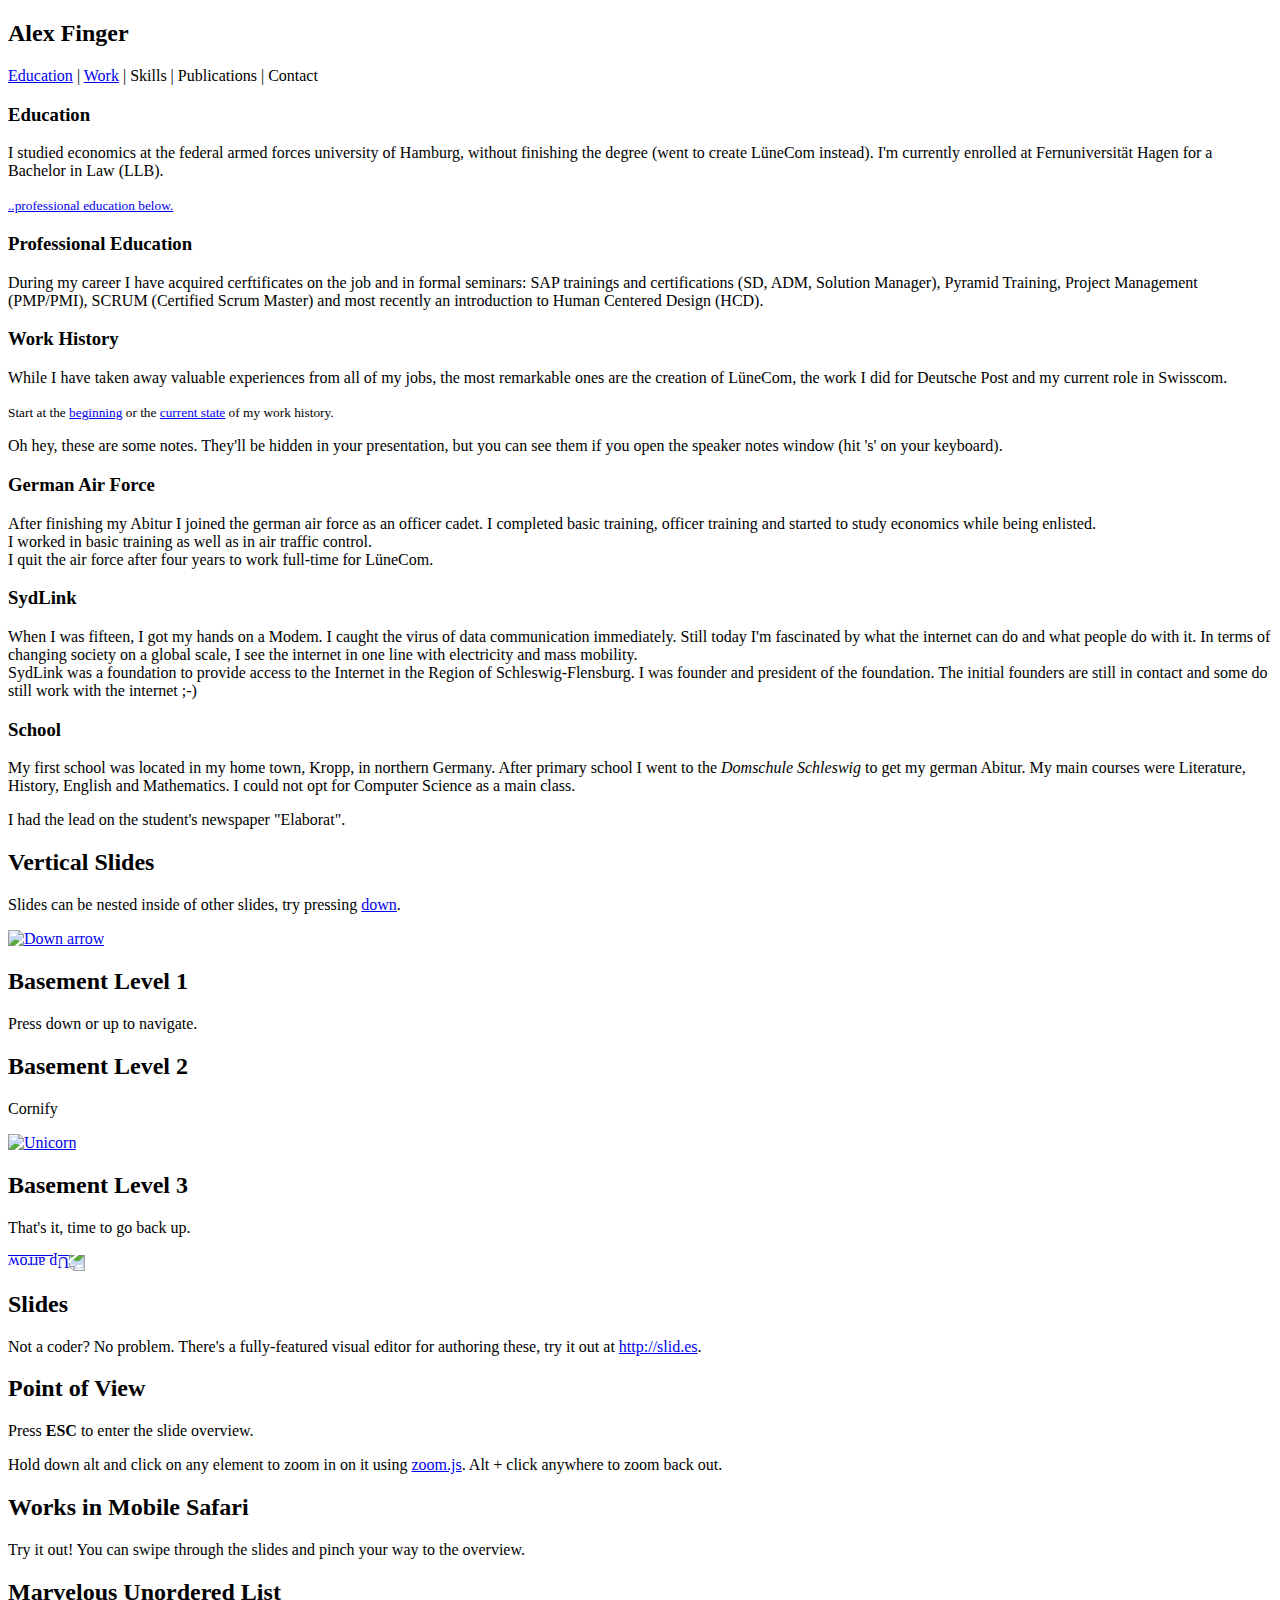
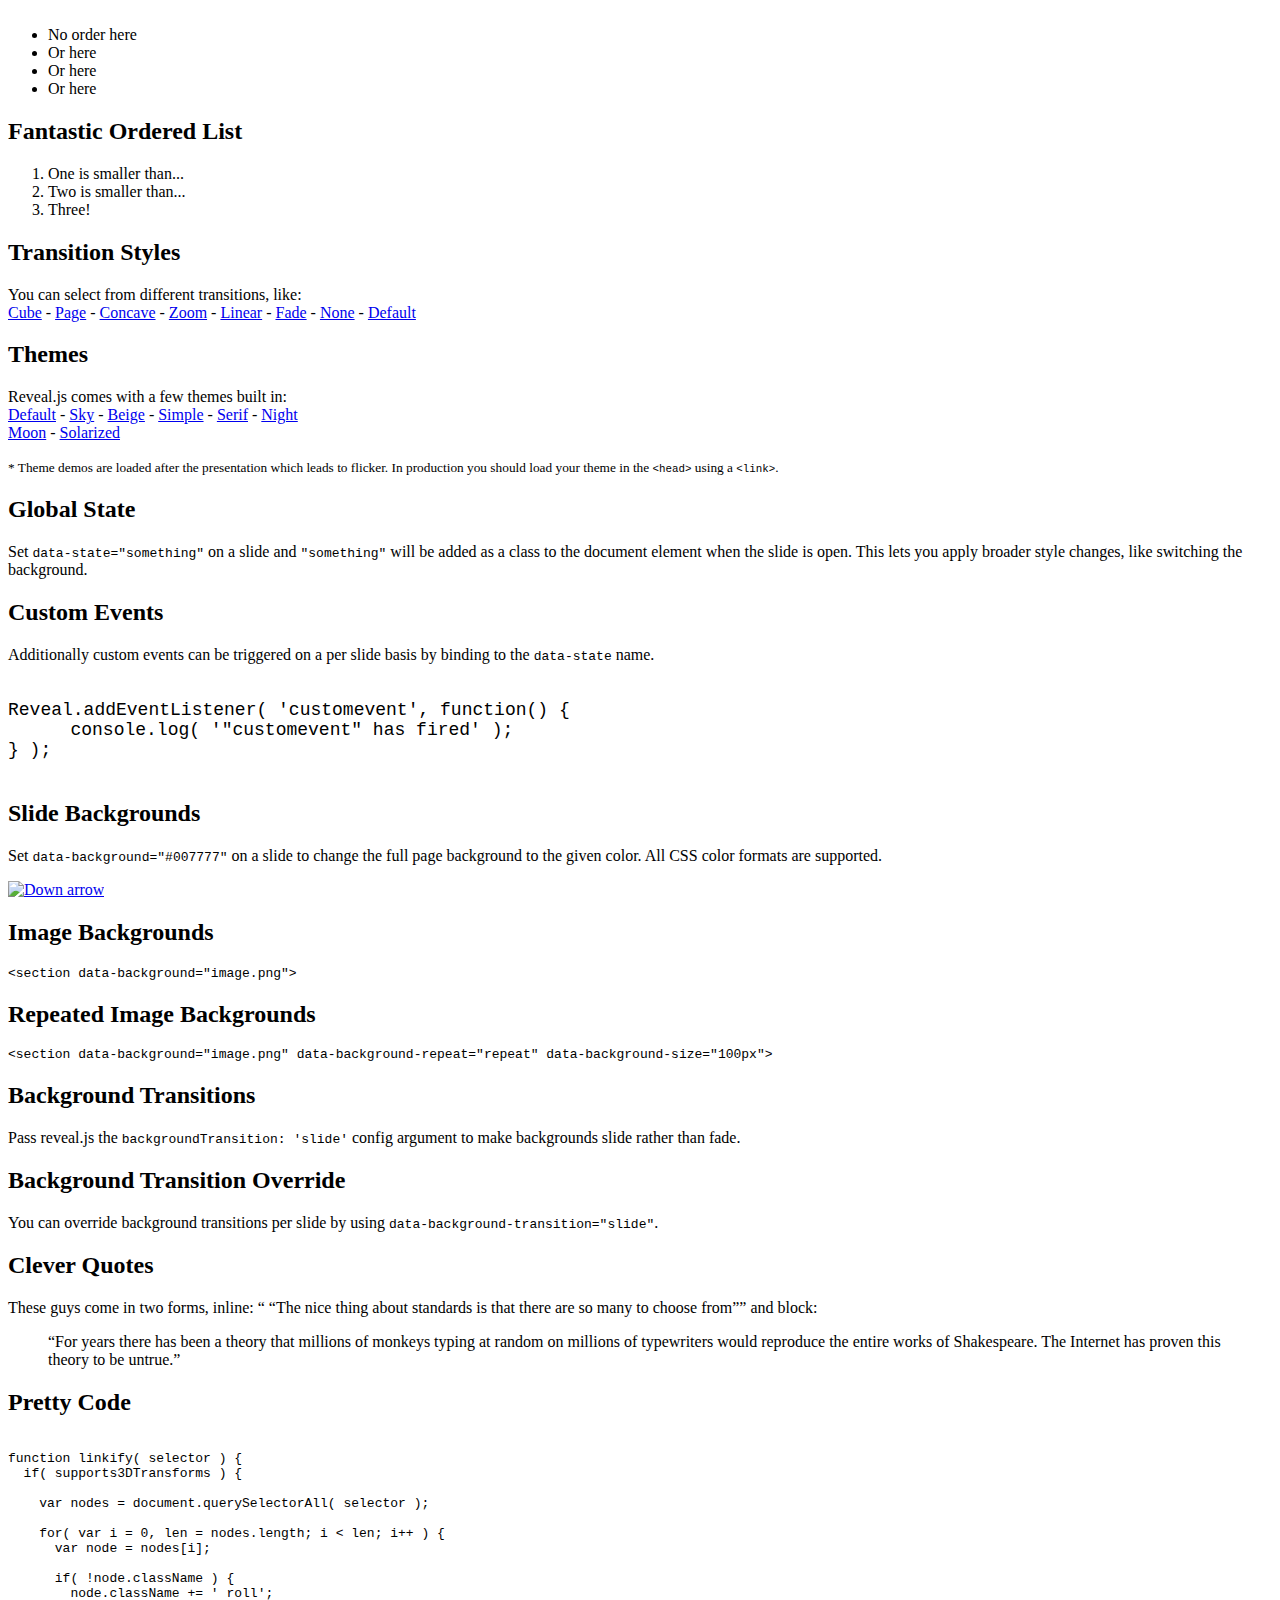
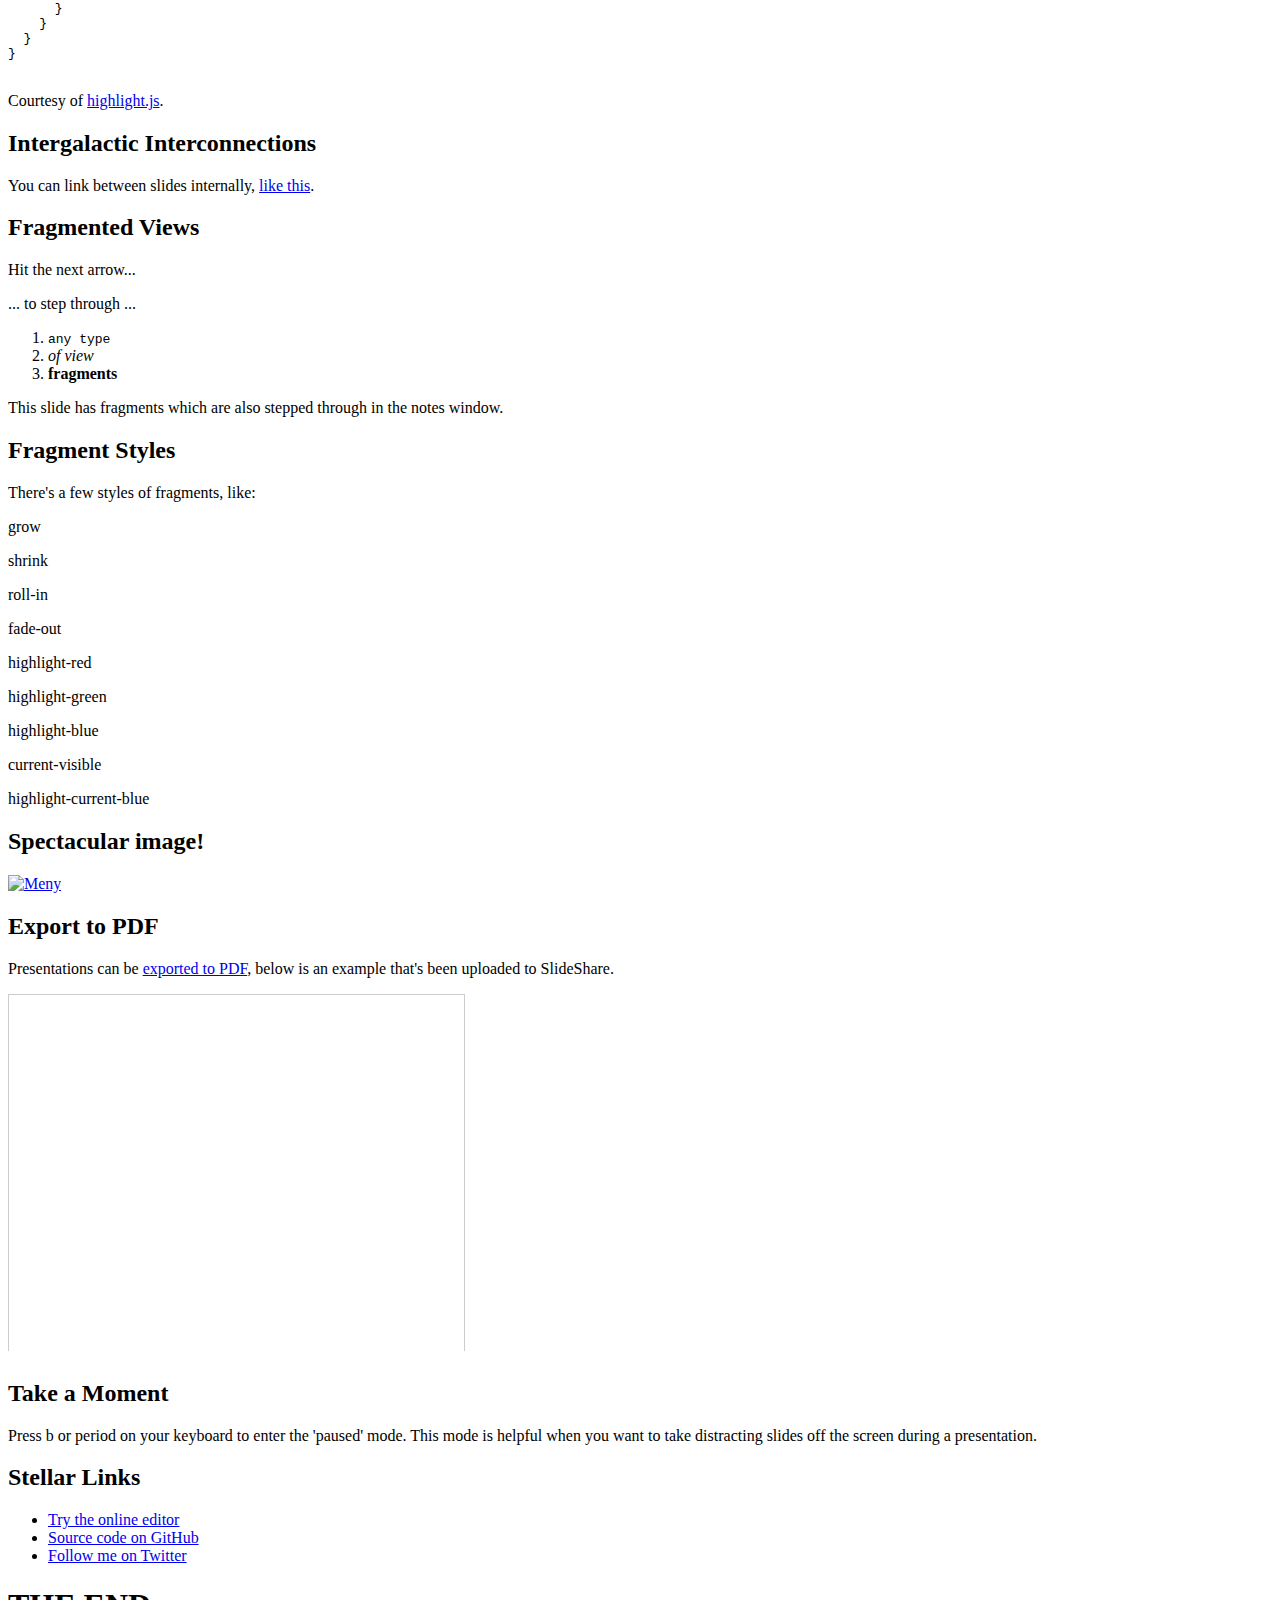
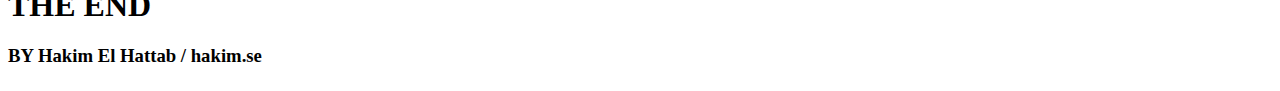
==== index.html @ d04d35ec "anpassungen" ====
<!doctype html>
<html lang="en">

	<head>
		<meta charset="utf-8">

		<title>Alexander Finger - Innovation, Information Technology, Network Management, better presentations</title>

		<meta name="description" content="Alex Finger is a trilingual (English, French, German) executive with a track record in establishing innovative internet services, product management and it operations.">
		<meta name="author" content="Alexander Finger">

		<meta name="apple-mobile-web-app-capable" content="yes" />
		<meta name="apple-mobile-web-app-status-bar-style" content="black-translucent" />

		<meta name="viewport" content="width=device-width, initial-scale=1.0, maximum-scale=1.0, user-scalable=no">

		<link rel="stylesheet" href="css/reveal.min.css">
		<link rel="stylesheet" href="css/theme/default.css" id="theme">

		<!-- For syntax highlighting -->
		<link rel="stylesheet" href="lib/css/zenburn.css">

		<!-- If the query includes 'print-pdf', include the PDF print sheet -->
		<script>
			if( window.location.search.match( /print-pdf/gi ) ) {
				var link = document.createElement( 'link' );
				link.rel = 'stylesheet';
				link.type = 'text/css';
				link.href = 'css/print/pdf.css';
				document.getElementsByTagName( 'head' )[0].appendChild( link );
			}
		</script>

		<!--[if lt IE 9]>
		<script src="lib/js/html5shiv.js"></script>
		<![endif]-->
	</head>

	<body>

		<div class="reveal">

			<!-- Any section element inside of this container is displayed as a slide -->
			<div class="slides">
				<section>
					<h2>Alex Finger</h2>
					<p>
					<a href="/#/1">Education</a> | <a href="/#/2">Work</a> | Skills | Publications | Contact
					</p>
				</section>
				<section>
				<section>
				<h3>Education</h3>
				<p>I studied economics at the federal armed forces university of Hamburg, without finishing the degree (went to create L&uuml;neCom instead). I'm currently enrolled at Fernuniversit&auml;t Hagen for a Bachelor in Law (LLB).</p>
<p><small><a href=/#/1/1>..professional education below.</a></small></p>
				</section>
				<section>
				<h3>Professional Education</h3>
				<p>During my career I have acquired cerftificates on the job and in formal seminars: SAP trainings and certifications (SD, ADM, Solution Manager), Pyramid Training, Project Management (PMP/PMI), SCRUM (Certified Scrum Master) and most recently an introduction to Human Centered Design (HCD).</p>
				</section>
				</section>

			<section>
				<section>
					<h3>Work History</h3>
					<p>
					While I have taken away valuable experiences from all of my jobs, the most remarkable ones are the creation of L&uuml;neCom, the work I did for Deutsche Post and my current role in Swisscom.
					</p>

<p><small>Start at the <a href=/#/2/>beginning</a> or the <a href=/#/2/>current state</a> of my work history.</small></p>
					<aside class="notes">
						Oh hey, these are some notes. They'll be hidden in your presentation, but you can see them if you open the speaker notes window (hit 's' on your keyboard).
					</aside>
				</section>
				<section>
				<h3>German Air Force</h3>
				<p>After finishing my Abitur I joined the german air force as an officer cadet. I completed basic training, officer training and started to study economics while being enlisted.<br/>I worked in basic training as well as in air traffic control.<br/>I quit the air force after four years to work full-time for L&uuml;neCom.</p>
				</section>
				<section>
				<h3>SydLink</h3>
				<p>When I was fifteen, I got my hands on a Modem. I caught the virus of data communication immediately. Still today I'm fascinated by what the internet can do and what people do with it. In terms of changing society on a global scale, I see the internet in one line with electricity and mass mobility.<br/>SydLink was a foundation to provide access to the Internet in the Region of Schleswig-Flensburg. I was founder and president of the foundation. The initial founders are still in contact and some do still work with the internet ;-)</p>
				</section>
				<section>
				<h3>School</h3>
				<p>My first school was located in my home town, Kropp, in northern Germany. After primary school I went to the <i>Domschule Schleswig</i> to get my german Abitur. My main courses were Literature, History, English and Mathematics. I could not opt for Computer Science as a main class.</p>
<p>I had the lead on the student's newspaper "Elaborat".</p>
				</section>
			</section>

				<!-- Example of nested vertical slides -->
				<section>
					<section>
						<h2>Vertical Slides</h2>
						<p>
							Slides can be nested inside of other slides,
							try pressing <a href="#" class="navigate-down">down</a>.
						</p>
						<a href="#" class="image navigate-down">
							<img width="178" height="238" src="https://s3.amazonaws.com/hakim-static/reveal-js/arrow.png" alt="Down arrow">
						</a>
					</section>
					<section>
						<h2>Basement Level 1</h2>
						<p>Press down or up to navigate.</p>
					</section>
					<section>
						<h2>Basement Level 2</h2>
						<p>Cornify</p>
						<a class="test" href="http://cornify.com">
							<img width="280" height="326" src="https://s3.amazonaws.com/hakim-static/reveal-js/cornify.gif" alt="Unicorn">
						</a>
					</section>
					<section>
						<h2>Basement Level 3</h2>
						<p>That's it, time to go back up.</p>
						<a href="#/2" class="image">
							<img width="178" height="238" src="https://s3.amazonaws.com/hakim-static/reveal-js/arrow.png" alt="Up arrow" style="-webkit-transform: rotate(180deg);">
						</a>
					</section>
				</section>

				<section>
					<h2>Slides</h2>
					<p>
						Not a coder? No problem. There's a fully-featured visual editor for authoring these, try it out at <a href="http://slid.es" target="_blank">http://slid.es</a>.
					</p>
				</section>

				<section>
					<h2>Point of View</h2>
					<p>
						Press <strong>ESC</strong> to enter the slide overview.
					</p>
					<p>
						Hold down alt and click on any element to zoom in on it using <a href="http://lab.hakim.se/zoom-js">zoom.js</a>. Alt + click anywhere to zoom back out.
					</p>
				</section>

				<section>
					<h2>Works in Mobile Safari</h2>
					<p>
						Try it out! You can swipe through the slides and pinch your way to the overview.
					</p>
				</section>

				<section>
					<h2>Marvelous Unordered List</h2>
					<ul>
						<li>No order here</li>
						<li>Or here</li>
						<li>Or here</li>
						<li>Or here</li>
					</ul>
				</section>

				<section>
					<h2>Fantastic Ordered List</h2>
					<ol>
						<li>One is smaller than...</li>
						<li>Two is smaller than...</li>
						<li>Three!</li>
					</ol>
				</section>

				<section data-markdown>
					<script type="text/template">
						## Markdown support

						For those of you who like that sort of thing. Instructions and a bit more info available [here](https://github.com/hakimel/reveal.js#markdown).

						```
						<section data-markdown>
						  ## Markdown support

						  For those of you who like that sort of thing.
						  Instructions and a bit more info available [here](https://github.com/hakimel/reveal.js#markdown).
						</section>
						```
					</script>
				</section>

				<section id="transitions">
					<h2>Transition Styles</h2>
					<p>
						You can select from different transitions, like: <br>
						<a href="?transition=cube#/transitions">Cube</a> -
						<a href="?transition=page#/transitions">Page</a> -
						<a href="?transition=concave#/transitions">Concave</a> -
						<a href="?transition=zoom#/transitions">Zoom</a> -
						<a href="?transition=linear#/transitions">Linear</a> -
						<a href="?transition=fade#/transitions">Fade</a> -
						<a href="?transition=none#/transitions">None</a> -
						<a href="?#/transitions">Default</a>
					</p>
				</section>

				<section id="themes">
					<h2>Themes</h2>
					<p>
						Reveal.js comes with a few themes built in: <br>
						<a href="?#/themes">Default</a> -
						<a href="?theme=sky#/themes">Sky</a> -
						<a href="?theme=beige#/themes">Beige</a> -
						<a href="?theme=simple#/themes">Simple</a> -
						<a href="?theme=serif#/themes">Serif</a> -
						<a href="?theme=night#/themes">Night</a> <br>
						<a href="?theme=moon#/themes">Moon</a> -
						<a href="?theme=solarized#/themes">Solarized</a>
					</p>
					<p>
						<small>
							* Theme demos are loaded after the presentation which leads to flicker. In production you should load your theme in the <code>&lt;head&gt;</code> using a <code>&lt;link&gt;</code>.
						</small>
					</p>
				</section>

				<section>
					<h2>Global State</h2>
					<p>
						Set <code>data-state="something"</code> on a slide and <code>"something"</code>
						will be added as a class to the document element when the slide is open. This lets you
						apply broader style changes, like switching the background.
					</p>
				</section>

				<section data-state="customevent">
					<h2>Custom Events</h2>
					<p>
						Additionally custom events can be triggered on a per slide basis by binding to the <code>data-state</code> name.
					</p>
					<pre><code data-trim contenteditable style="font-size: 18px; margin-top: 20px;">
Reveal.addEventListener( 'customevent', function() {
	console.log( '"customevent" has fired' );
} );
					</code></pre>
				</section>

				<section>
					<section data-background="#007777">
						<h2>Slide Backgrounds</h2>
						<p>
							Set <code>data-background="#007777"</code> on a slide to change the full page background to the given color. All CSS color formats are supported.
						</p>
						<a href="#" class="image navigate-down">
							<img width="178" height="238" src="https://s3.amazonaws.com/hakim-static/reveal-js/arrow.png" alt="Down arrow">
						</a>
					</section>
					<section data-background="https://s3.amazonaws.com/hakim-static/reveal-js/arrow.png">
						<h2>Image Backgrounds</h2>
						<pre><code>&lt;section data-background="image.png"&gt;</code></pre>
					</section>
					<section data-background="https://s3.amazonaws.com/hakim-static/reveal-js/arrow.png" data-background-repeat="repeat" data-background-size="100px">
						<h2>Repeated Image Backgrounds</h2>
						<pre><code style="word-wrap: break-word;">&lt;section data-background="image.png" data-background-repeat="repeat" data-background-size="100px"&gt;</code></pre>
					</section>
				</section>

				<section data-transition="linear" data-background="#4d7e65" data-background-transition="slide">
					<h2>Background Transitions</h2>
					<p>
						Pass reveal.js the <code>backgroundTransition: 'slide'</code> config argument to make backgrounds slide rather than fade.
					</p>
				</section>

				<section data-transition="linear" data-background="#8c4738" data-background-transition="slide">
					<h2>Background Transition Override</h2>
					<p>
						You can override background transitions per slide by using <code>data-background-transition="slide"</code>.
					</p>
				</section>

				<section>
					<h2>Clever Quotes</h2>
					<p>
						These guys come in two forms, inline: <q cite="http://searchservervirtualization.techtarget.com/definition/Our-Favorite-Technology-Quotations">
						&ldquo;The nice thing about standards is that there are so many to choose from&rdquo;</q> and block:
					</p>
					<blockquote cite="http://searchservervirtualization.techtarget.com/definition/Our-Favorite-Technology-Quotations">
						&ldquo;For years there has been a theory that millions of monkeys typing at random on millions of typewriters would
						reproduce the entire works of Shakespeare. The Internet has proven this theory to be untrue.&rdquo;
					</blockquote>
				</section>

				<section>
					<h2>Pretty Code</h2>
					<pre><code data-trim contenteditable>
function linkify( selector ) {
  if( supports3DTransforms ) {

    var nodes = document.querySelectorAll( selector );

    for( var i = 0, len = nodes.length; i &lt; len; i++ ) {
      var node = nodes[i];

      if( !node.className ) {
        node.className += ' roll';
      }
    }
  }
}
					</code></pre>
					<p>Courtesy of <a href="http://softwaremaniacs.org/soft/highlight/en/description/">highlight.js</a>.</p>
				</section>

				<section>
					<h2>Intergalactic Interconnections</h2>
					<p>
						You can link between slides internally,
						<a href="#/2/3">like this</a>.
					</p>
				</section>

				<section>
					<section id="fragments">
						<h2>Fragmented Views</h2>
						<p>Hit the next arrow...</p>
						<p class="fragment">... to step through ...</p>
						<ol>
							<li class="fragment"><code>any type</code></li>
							<li class="fragment"><em>of view</em></li>
							<li class="fragment"><strong>fragments</strong></li>
						</ol>

						<aside class="notes">
							This slide has fragments which are also stepped through in the notes window.
						</aside>
					</section>
					<section>
						<h2>Fragment Styles</h2>
						<p>There's a few styles of fragments, like:</p>
						<p class="fragment grow">grow</p>
						<p class="fragment shrink">shrink</p>
						<p class="fragment roll-in">roll-in</p>
						<p class="fragment fade-out">fade-out</p>
						<p class="fragment highlight-red">highlight-red</p>
						<p class="fragment highlight-green">highlight-green</p>
						<p class="fragment highlight-blue">highlight-blue</p>
						<p class="fragment current-visible">current-visible</p>
						<p class="fragment highlight-current-blue">highlight-current-blue</p>
					</section>
				</section>

				<section>
					<h2>Spectacular image!</h2>
					<a class="image" href="http://lab.hakim.se/meny/" target="_blank">
						<img width="320" height="299" src="http://s3.amazonaws.com/hakim-static/portfolio/images/meny.png" alt="Meny">
					</a>
				</section>

				<section>
					<h2>Export to PDF</h2>
					<p>Presentations can be <a href="https://github.com/hakimel/reveal.js#pdf-export">exported to PDF</a>, below is an example that's been uploaded to SlideShare.</p>
					<iframe id="slideshare" src="http://www.slideshare.net/slideshow/embed_code/13872948" width="455" height="356" style="margin:0;overflow:hidden;border:1px solid #CCC;border-width:1px 1px 0;margin-bottom:5px" allowfullscreen> </iframe>
					<script>
						document.getElementById('slideshare').attributeName = 'allowfullscreen';
					</script>
				</section>

				<section>
					<h2>Take a Moment</h2>
					<p>
						Press b or period on your keyboard to enter the 'paused' mode. This mode is helpful when you want to take distracting slides off the screen
						during a presentation.
					</p>
				</section>

				<section>
					<h2>Stellar Links</h2>
					<ul>
						<li><a href="http://slid.es">Try the online editor</a></li>
						<li><a href="https://github.com/hakimel/reveal.js">Source code on GitHub</a></li>
						<li><a href="http://twitter.com/hakimel">Follow me on Twitter</a></li>
					</ul>
				</section>

				<section>
					<h1>THE END</h1>
					<h3>BY Hakim El Hattab / hakim.se</h3>
				</section>

			</div>

		</div>

		<script src="lib/js/head.min.js"></script>
		<script src="js/reveal.min.js"></script>

		<script>

			// Full list of configuration options available here:
			// https://github.com/hakimel/reveal.js#configuration
			Reveal.initialize({
				controls: true,
				progress: true,
				history: true,
				center: true,

				theme: Reveal.getQueryHash().theme, // available themes are in /css/theme
				transition: Reveal.getQueryHash().transition || 'default', // default/cube/page/concave/zoom/linear/fade/none

				// Parallax scrolling
				// parallaxBackgroundImage: 'https://s3.amazonaws.com/hakim-static/reveal-js/reveal-parallax-1.jpg',
				// parallaxBackgroundSize: '2100px 900px',

				// Optional libraries used to extend on reveal.js
				dependencies: [
					{ src: 'lib/js/classList.js', condition: function() { return !document.body.classList; } },
					{ src: 'plugin/markdown/marked.js', condition: function() { return !!document.querySelector( '[data-markdown]' ); } },
					{ src: 'plugin/markdown/markdown.js', condition: function() { return !!document.querySelector( '[data-markdown]' ); } },
					{ src: 'plugin/highlight/highlight.js', async: true, callback: function() { hljs.initHighlightingOnLoad(); } },
					{ src: 'plugin/zoom-js/zoom.js', async: true, condition: function() { return !!document.body.classList; } },
					{ src: 'plugin/notes/notes.js', async: true, condition: function() { return !!document.body.classList; } }
				]
			});

		</script>

	</body>
</html>
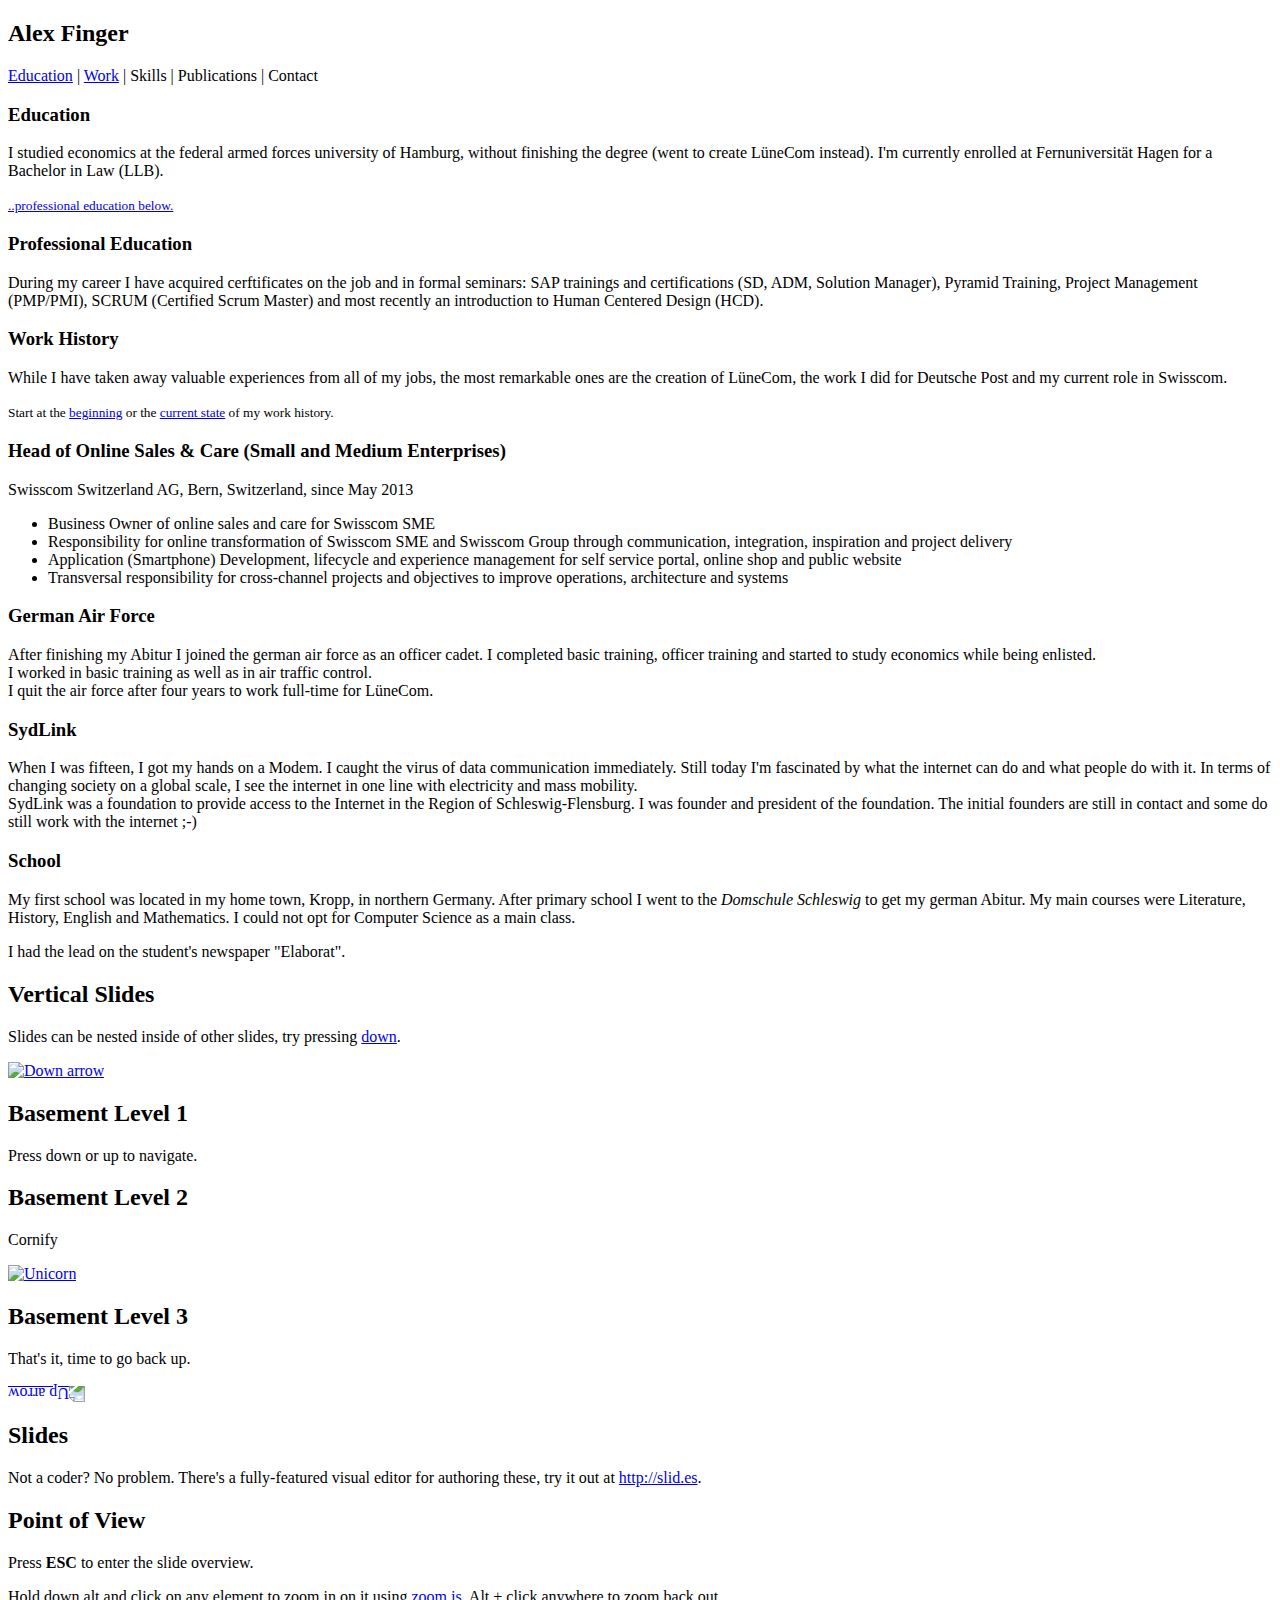
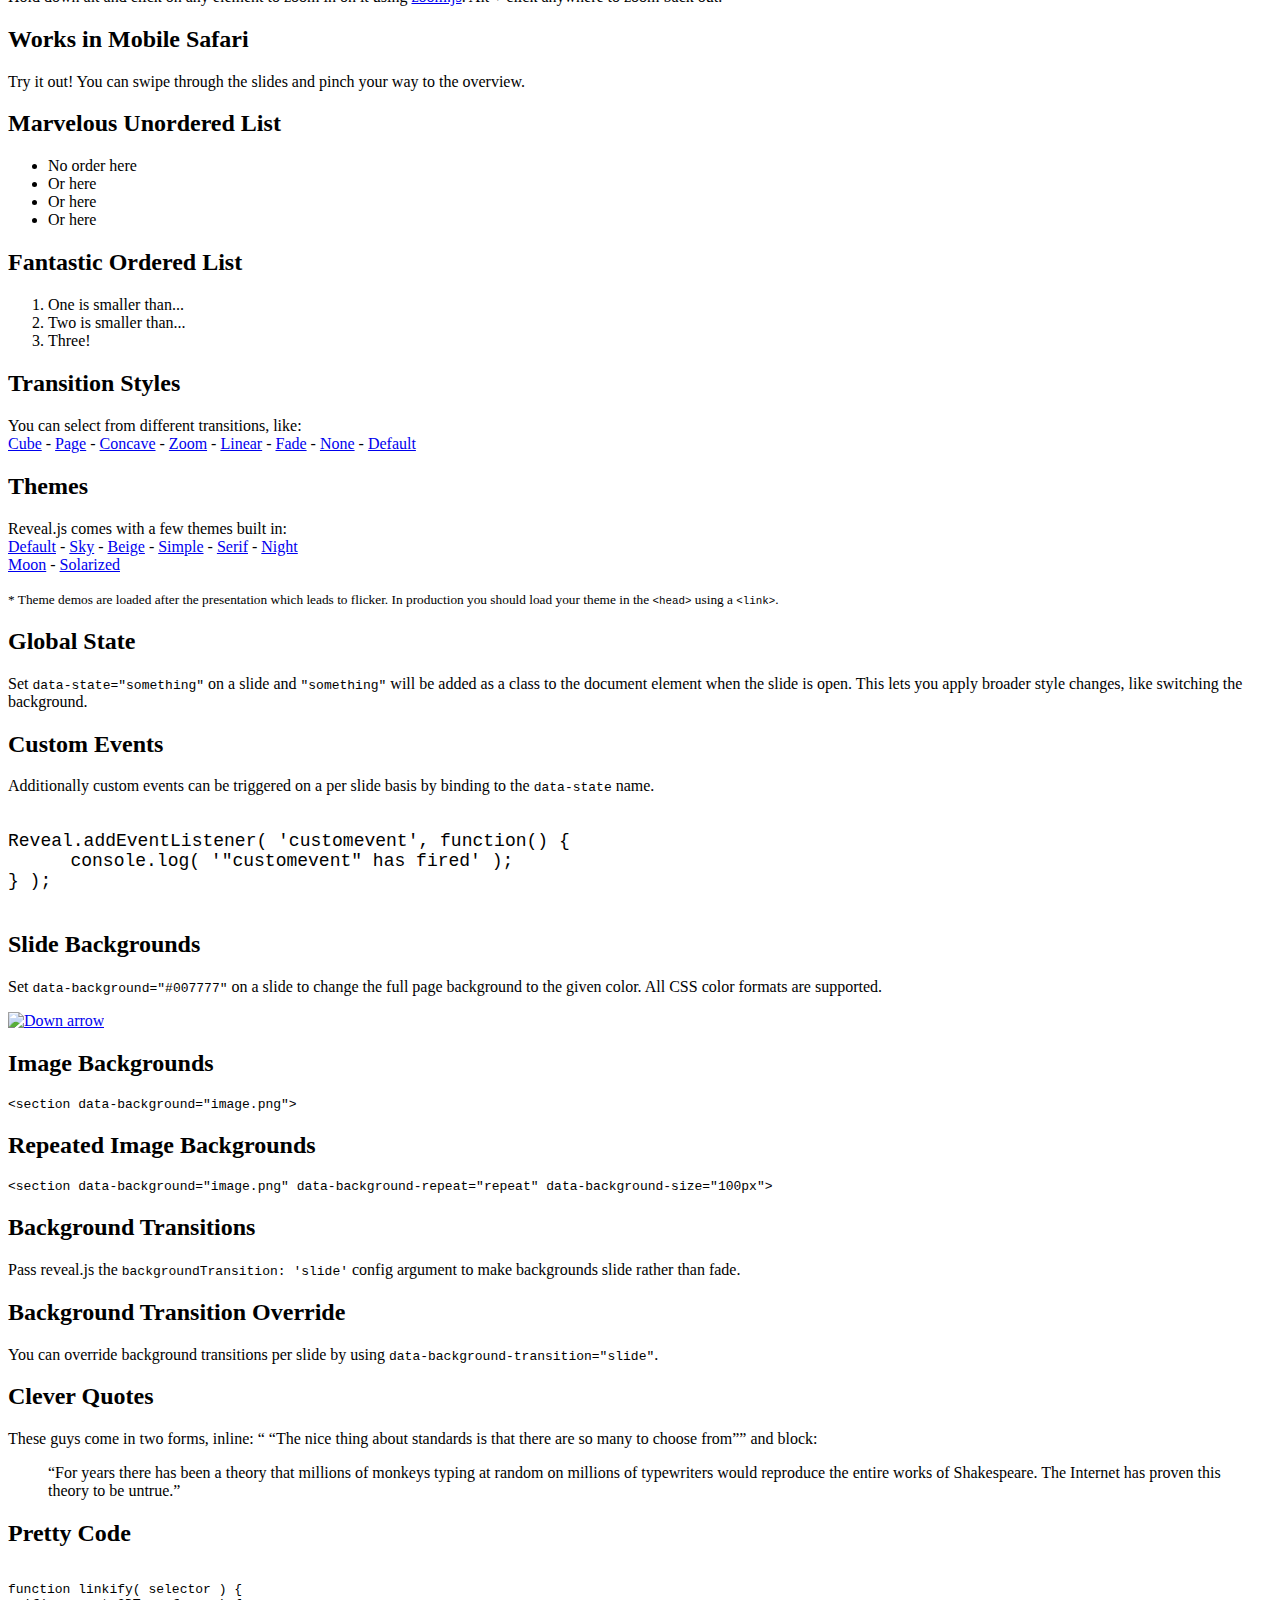
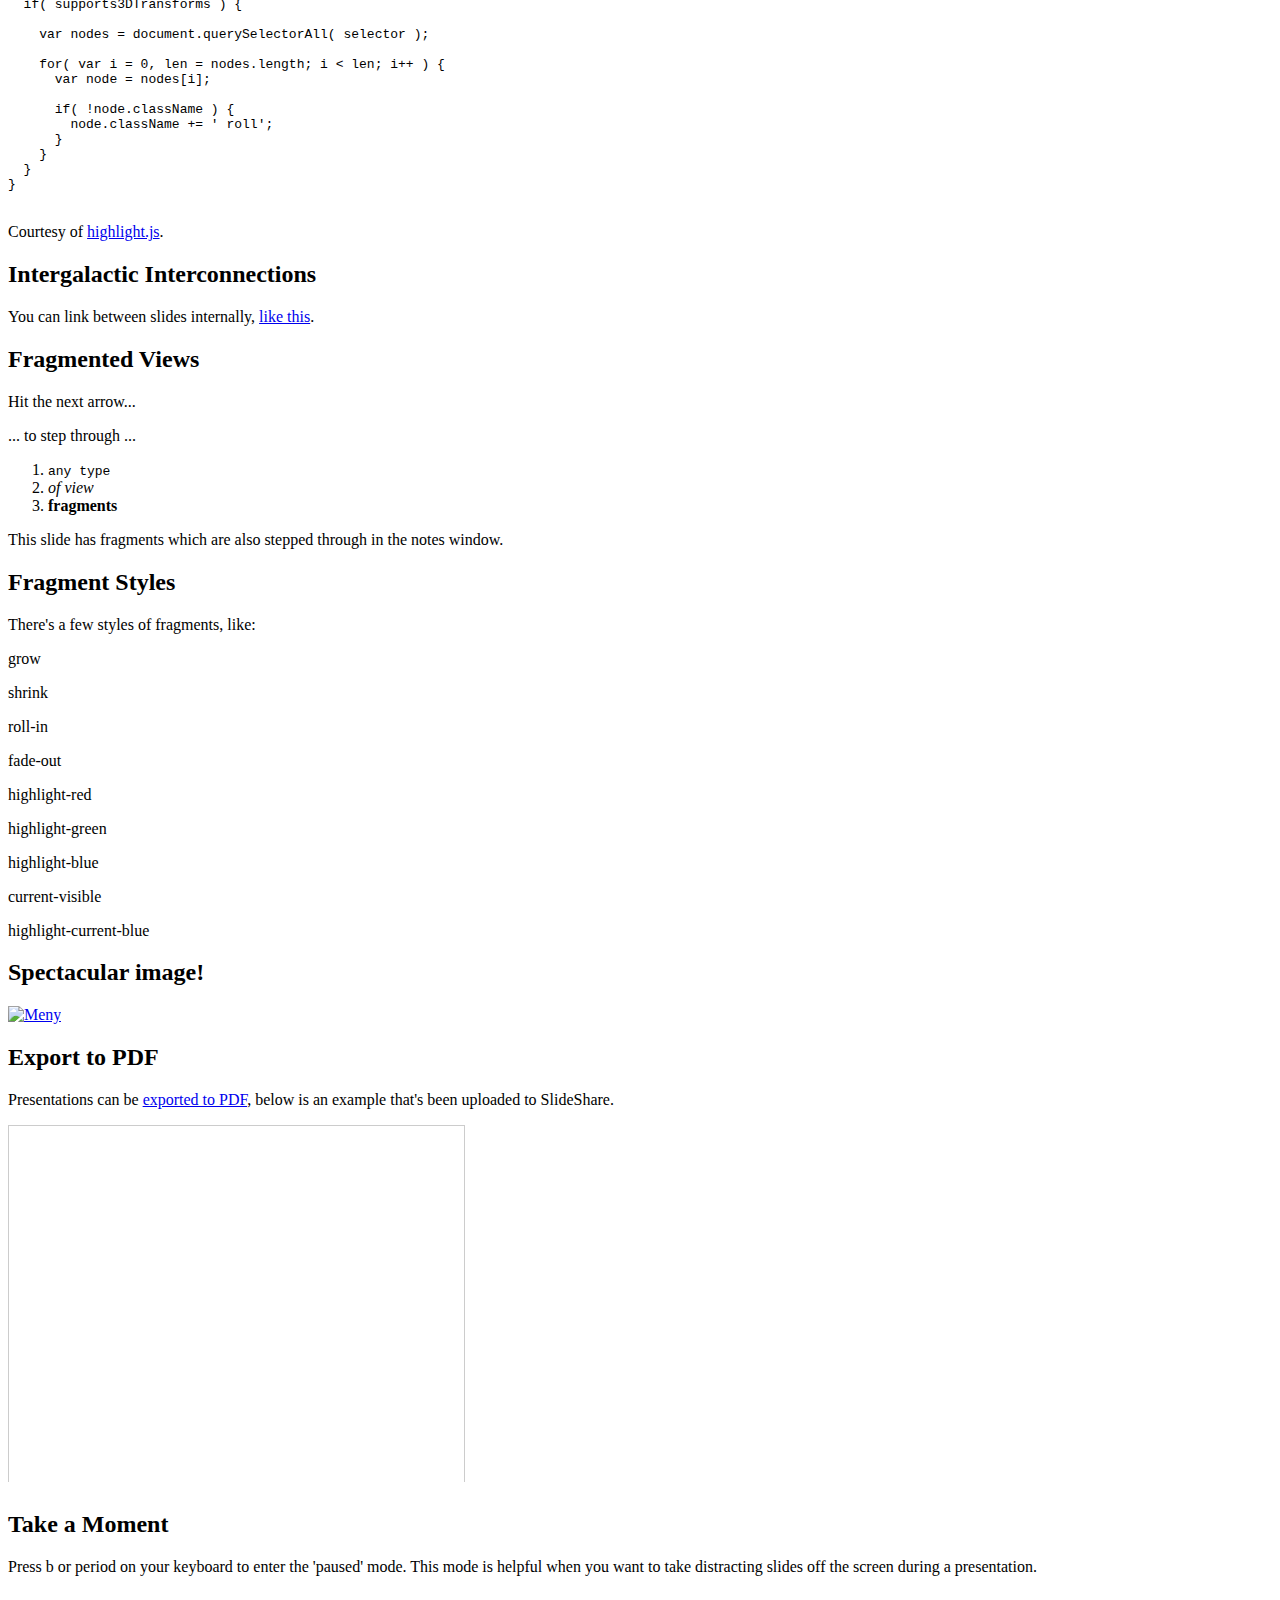
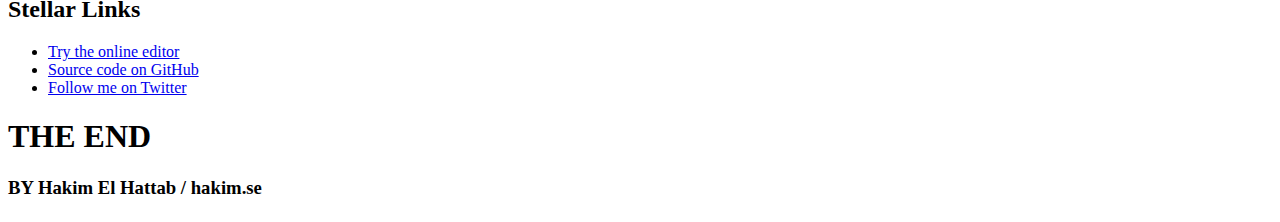
==== commit 52ad60a2: "swisscom 1" ====
--- a/index.html
+++ b/index.html
@@ -1,4 +1,4 @@
-<!doctype html>
+﻿<!doctype html>
 <html lang="en">
 
 	<head>
@@ -67,11 +67,18 @@
 					While I have taken away valuable experiences from all of my jobs, the most remarkable ones are the creation of L&uuml;neCom, the work I did for Deutsche Post and my current role in Swisscom.
 					</p>
 
-<p><small>Start at the <a href=/#/2/>beginning</a> or the <a href=/#/2/>current state</a> of my work history.</small></p>
-					<aside class="notes">
-						Oh hey, these are some notes. They'll be hidden in your presentation, but you can see them if you open the speaker notes window (hit 's' on your keyboard).
-					</aside>
-				</section>
+          <p><small>Start at the <a href=/#/2/>beginning</a> or the <a href=/#/2/>current state</a> of my work history.</small></p>
+					
+				</section>
+				<section><h3>Head of Online Sales & Care (Small and Medium Enterprises)</h3>
+          <p>Swisscom Switzerland AG, Bern, Switzerland, since May 2013</p>
+<ul>
+<li>Business Owner of online sales and care for Swisscom SME </li>
+<li>Responsibility for online transformation of Swisscom SME and Swisscom Group through communication, integration, inspiration and project delivery</li>
+<li>Application (Smartphone) Development, lifecycle and experience management for self service portal, online shop and public website</li>
+<li>Transversal responsibility for cross-channel projects and objectives to improve operations, architecture and systems</li>
+</ul>
+</section>
 				<section>
 				<h3>German Air Force</h3>
 				<p>After finishing my Abitur I joined the german air force as an officer cadet. I completed basic training, officer training and started to study economics while being enlisted.<br/>I worked in basic training as well as in air traffic control.<br/>I quit the air force after four years to work full-time for L&uuml;neCom.</p>
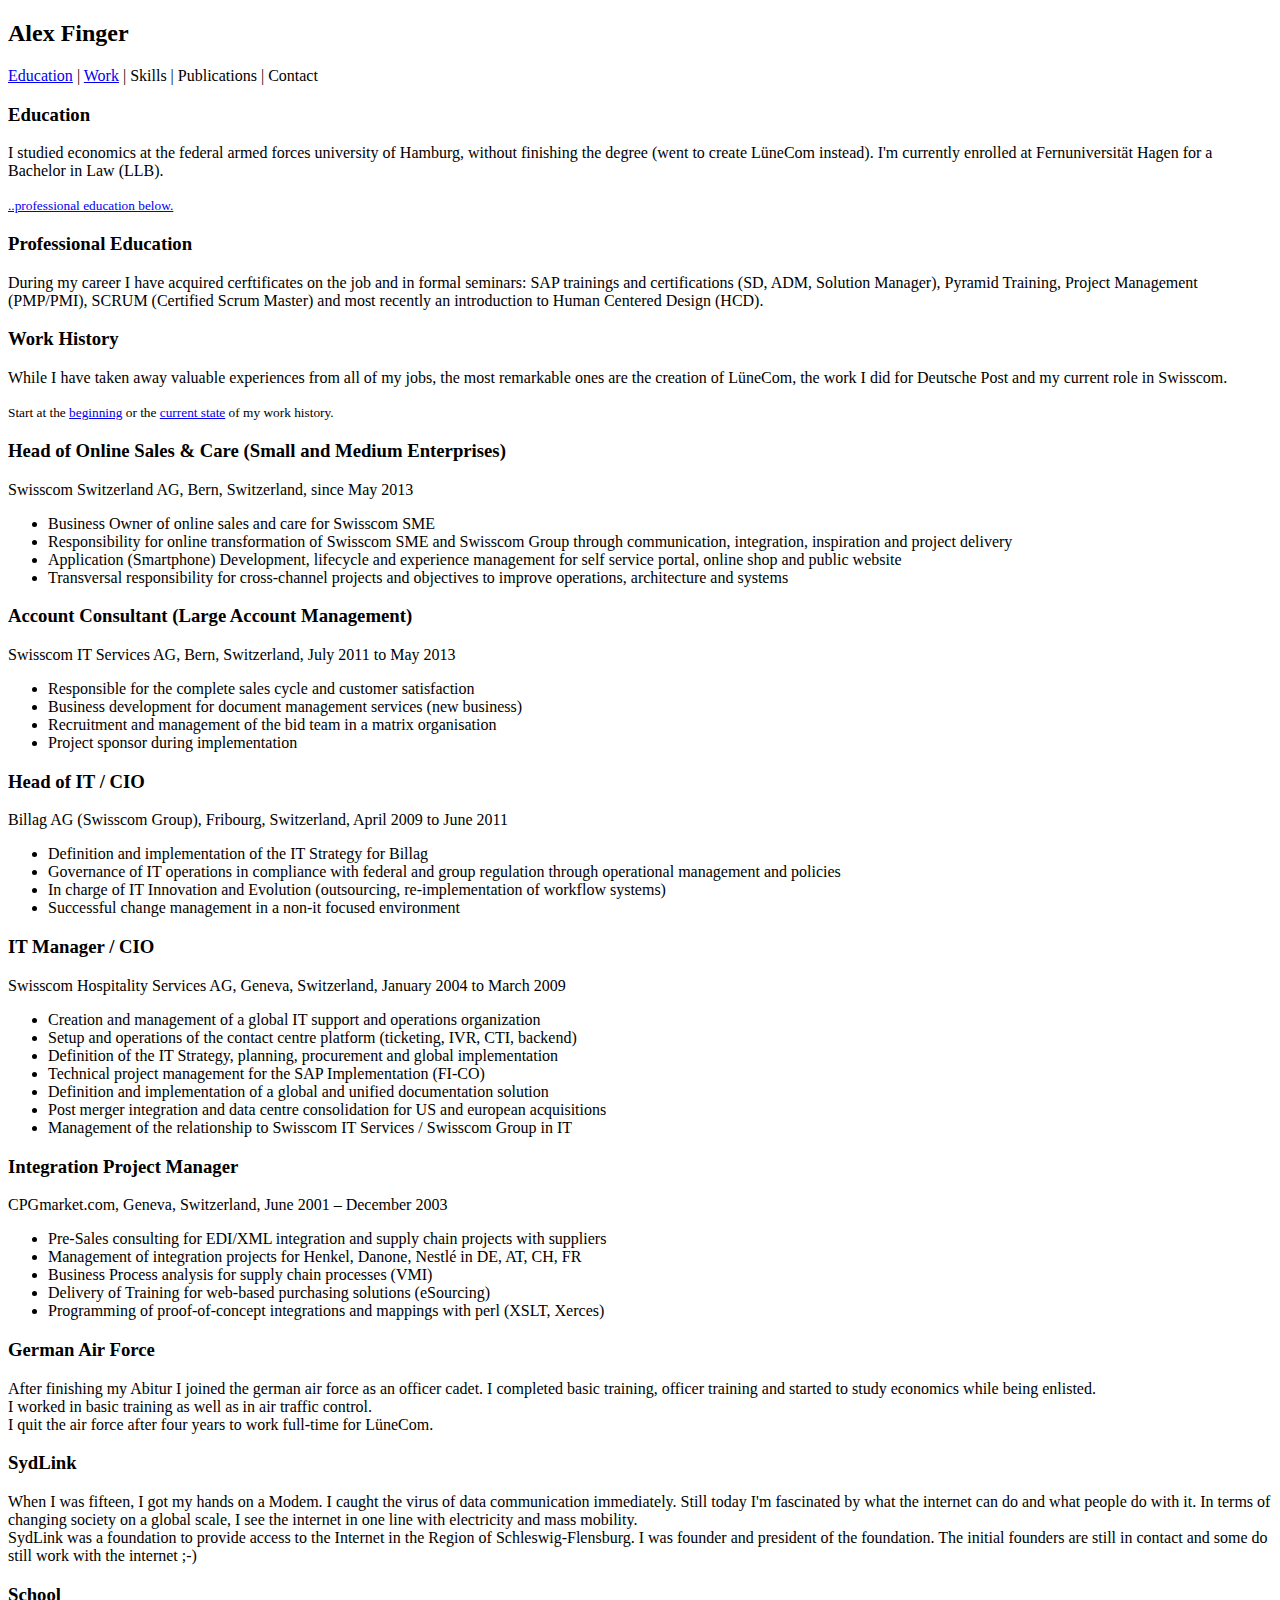
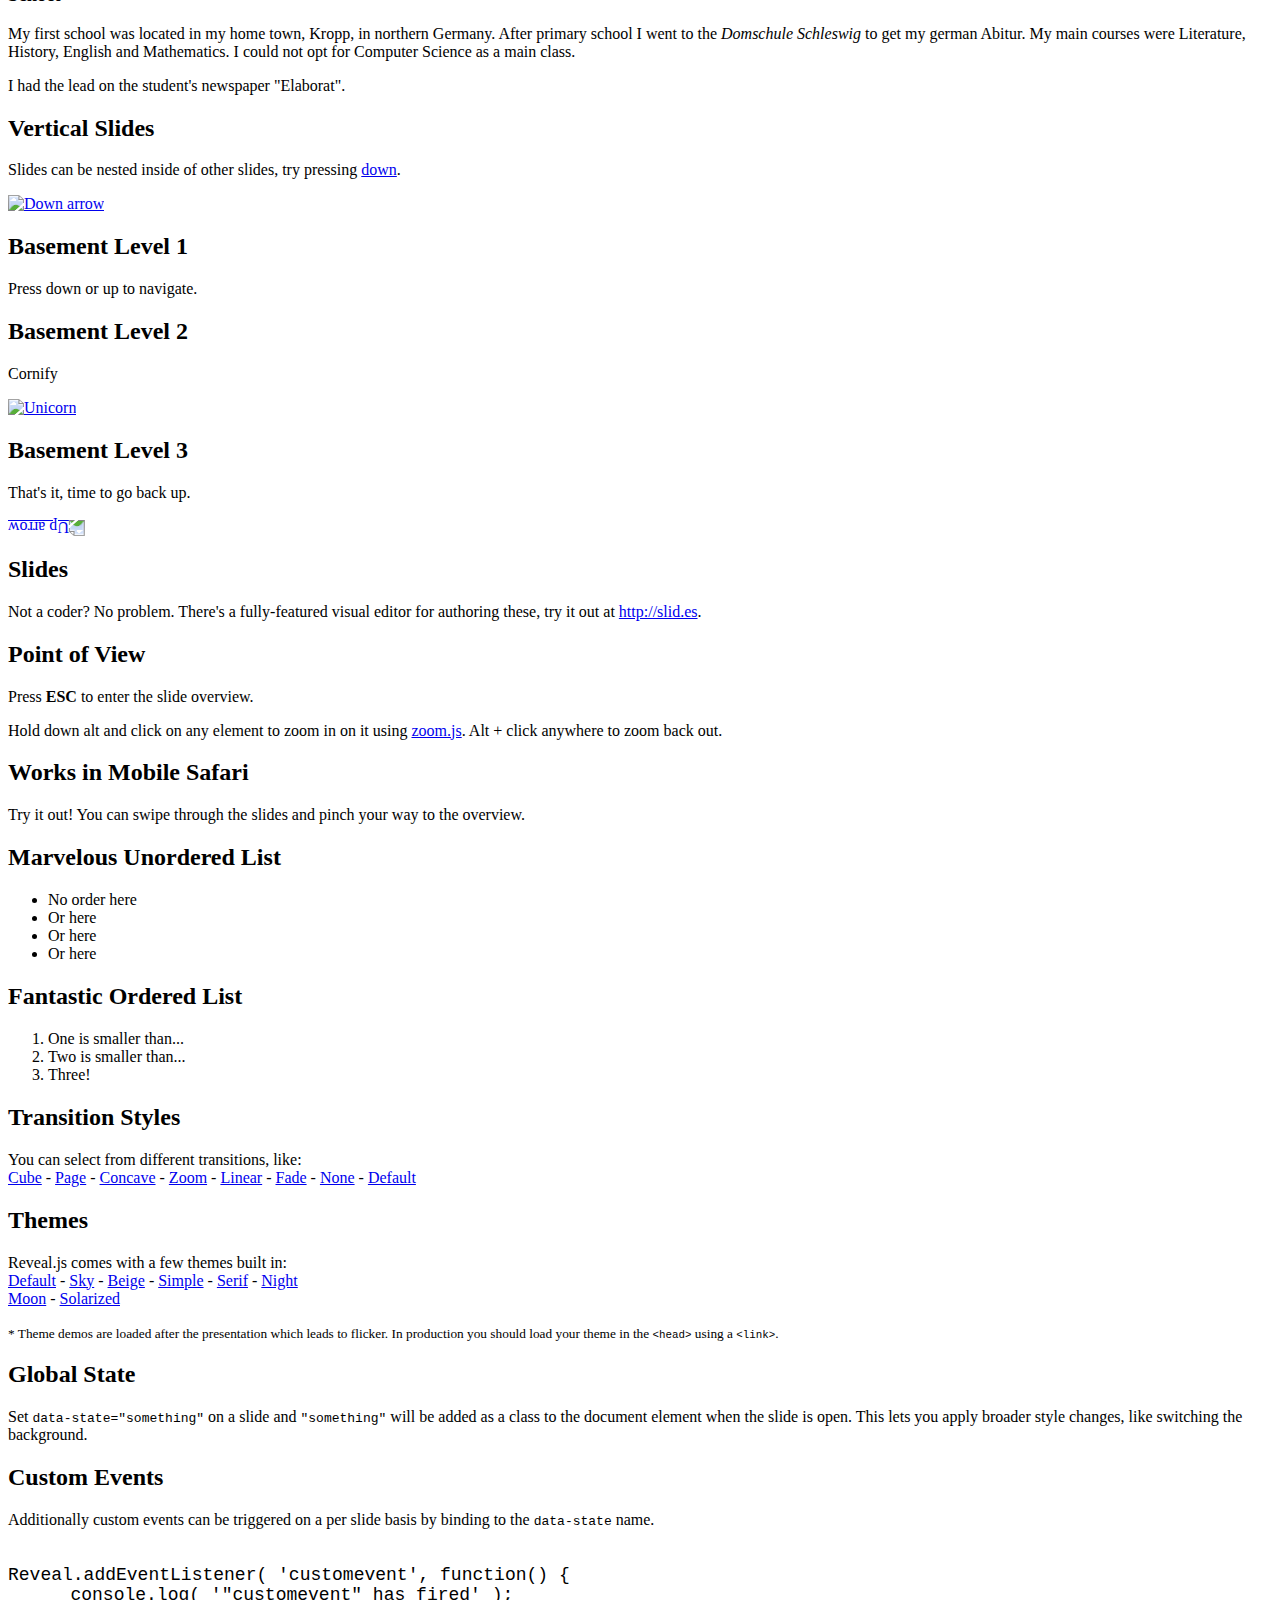
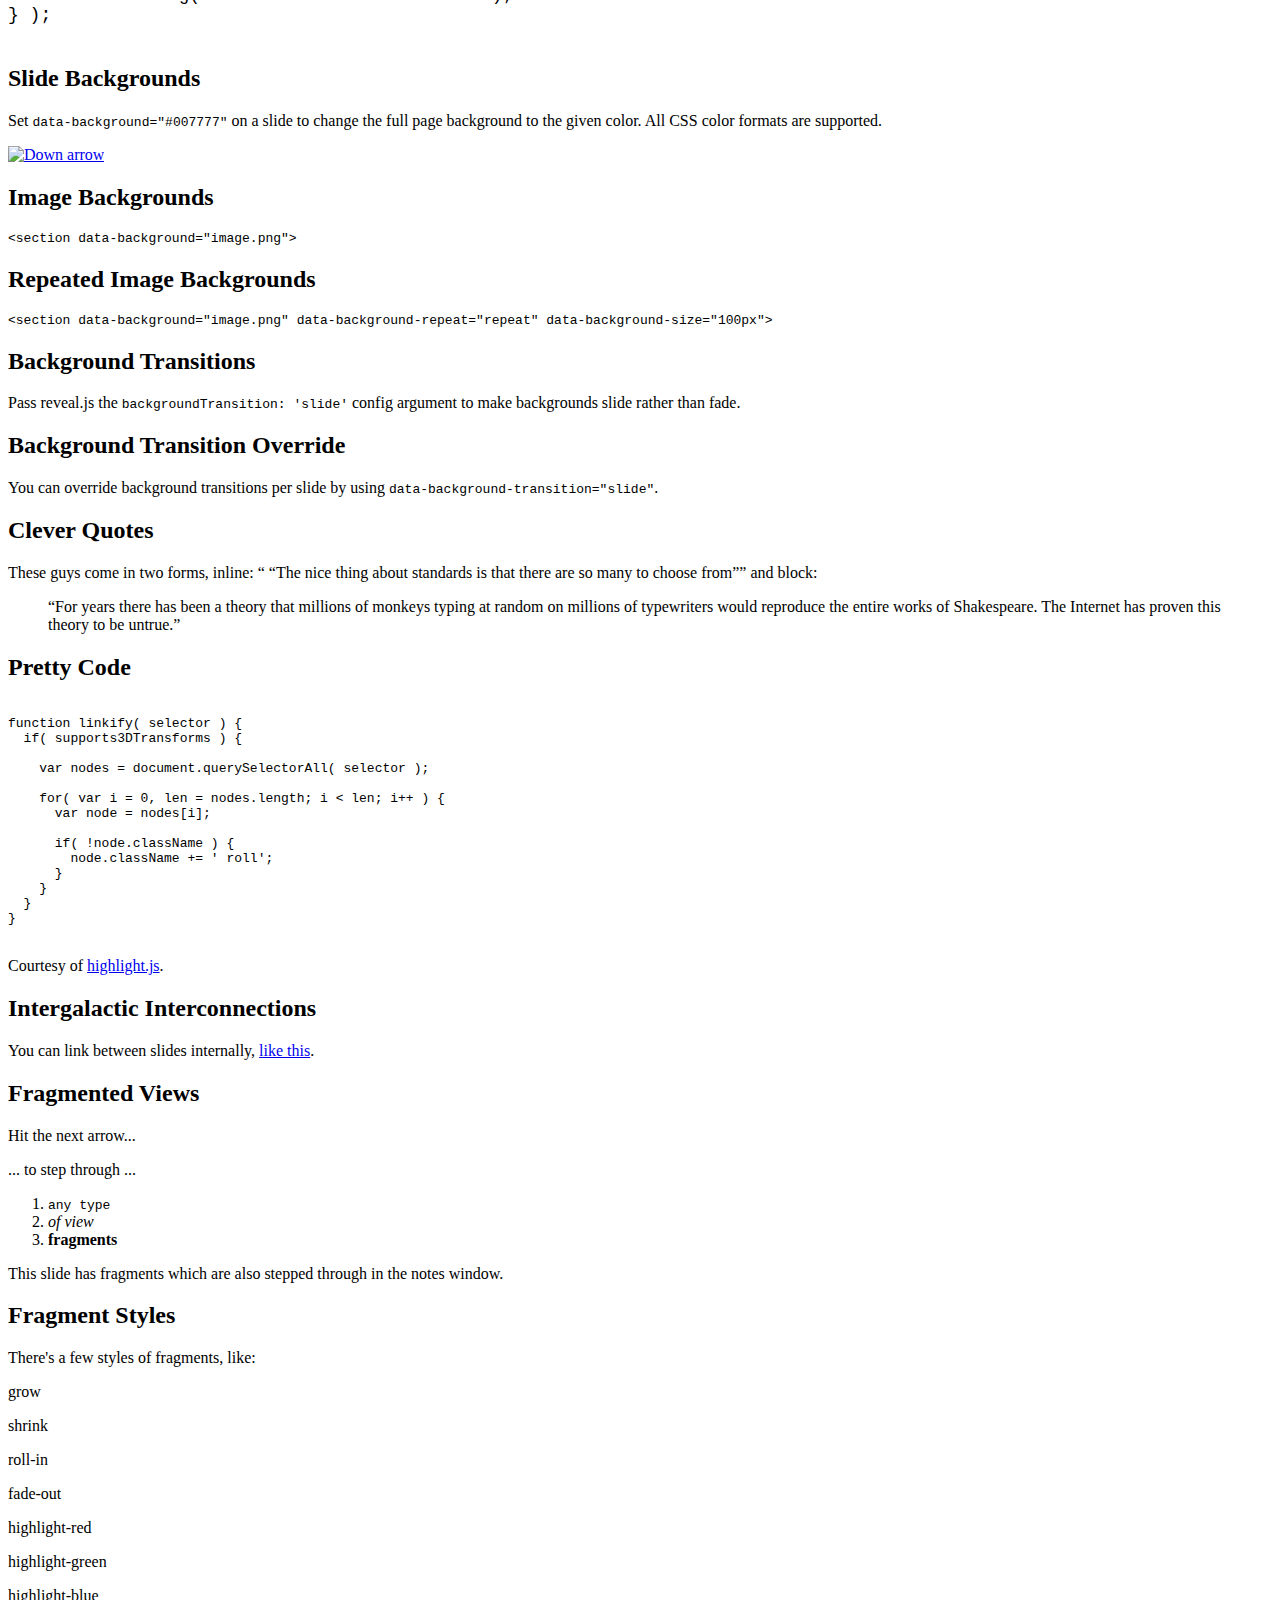
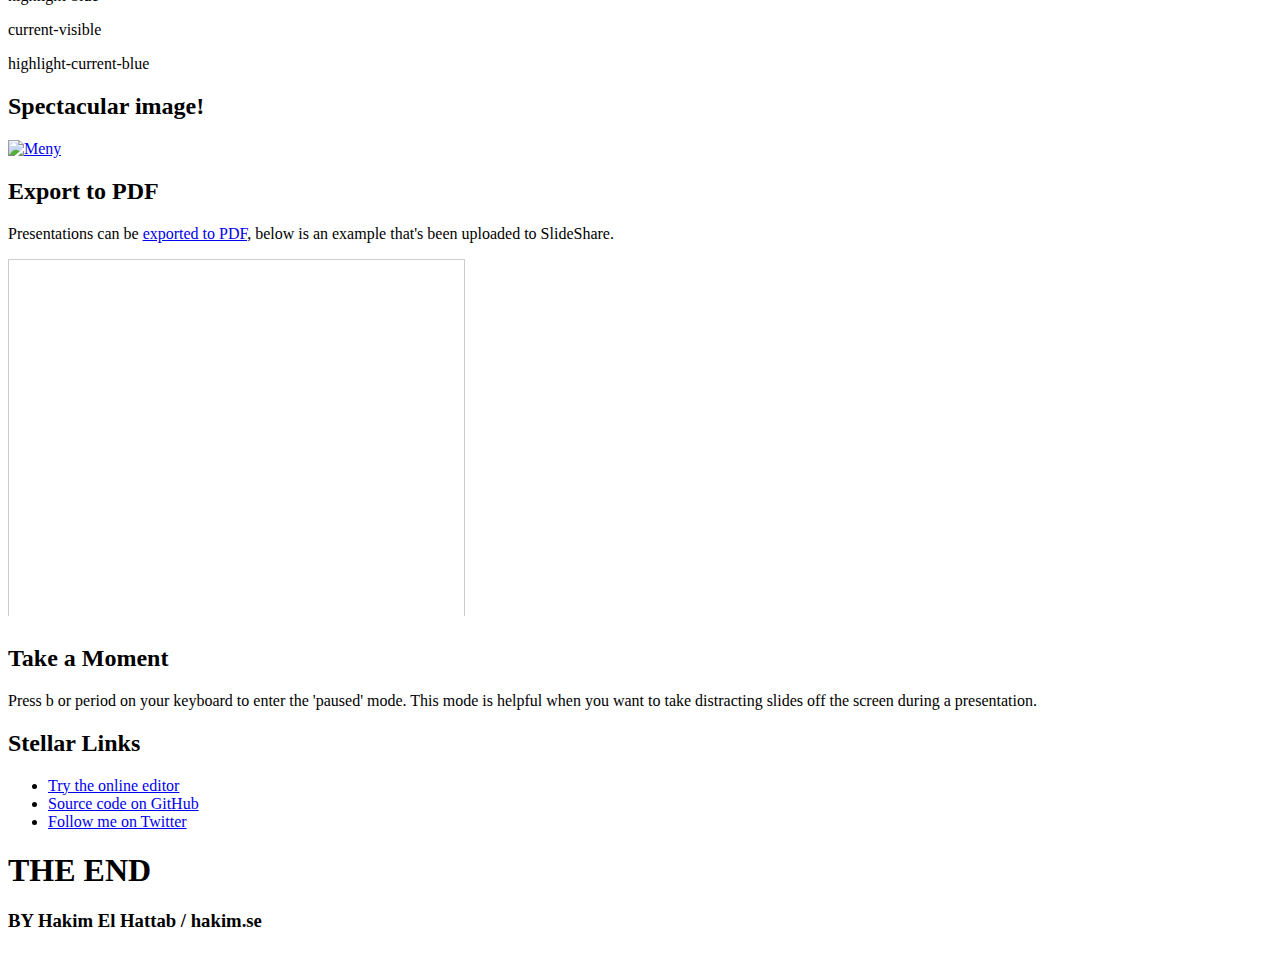
==== commit d2a9bd16: "inew" ====
--- a/index.html
+++ b/index.html
@@ -79,6 +79,66 @@
 <li>Transversal responsibility for cross-channel projects and objectives to improve operations, architecture and systems</li>
 </ul>
 </section>
+
+				<section><h3>Account Consultant (Large Account Management)</h3>
+          <p>Swisscom IT Services AG, Bern, Switzerland, July 2011 to May 2013</p>
+          <ul>
+            <li>Responsible for the complete sales cycle and customer satisfaction</li>
+            <li>Business development for document management services (new business)</li>
+            <li>Recruitment and management of the bid team in a matrix organisation</li>
+            <li>Project sponsor during implementation</li>
+          </ul>
+        </section>
+
+
+				<section><h3>Head of IT / CIO</h3>
+          <p>Billag AG (Swisscom Group), Fribourg, Switzerland, April 2009 to June 2011</p>
+          <ul>
+          
+
+
+            <li>Definition and implementation of the IT Strategy for Billag</li>
+            <li>Governance of IT operations in compliance with federal and group regulation through operational management and policies</li>
+            <li>In charge of IT Innovation and Evolution (outsourcing, re-implementation of workflow systems)</li>
+            <li>Successful change management in a non-it focused environment</li>
+          </ul>
+        </section>
+
+				<section><h3>IT Manager / CIO</h3>
+          <p>Swisscom Hospitality Services AG, Geneva, Switzerland, January 2004 to March 2009</p>
+          <ul>
+            <li>Creation and management of a global IT support and operations organization</li>
+            <li>Setup and operations of the contact centre platform (ticketing, IVR, CTI, backend)</li>
+            <li>Definition of the IT Strategy, planning, procurement and global implementation</li>
+            <li>Technical project management for the SAP Implementation (FI-CO)</li>
+            <li>Definition and implementation of a global and unified documentation solution</li>
+            <li>Post merger integration and data centre consolidation for US and european acquisitions</li>
+            <li>Management of the relationship to Swisscom IT Services / Swisscom Group in IT</li>
+          </ul>
+        </section>
+  
+				<section><h3>Integration Project Manager</h3>
+          <p>CPGmarket.com, Geneva, Switzerland, June 2001 – December 2003</p>
+          <ul>
+            <li>Pre-Sales consulting for EDI/XML integration and supply chain projects with suppliers</li>
+            <li>Management of integration projects for Henkel, Danone, Nestlé in DE, AT, CH, FR</li>
+            <li>Business Process analysis for supply chain processes (VMI)</li>
+            <li>Delivery of Training for web-based purchasing solutions (eSourcing)</li>
+            <li>Programming of proof-of-concept integrations and mappings with perl (XSLT, Xerces)</li>
+          </ul>
+        </section>
+
+
+
+
+
+
+
+
+
+
+
+
 				<section>
 				<h3>German Air Force</h3>
 				<p>After finishing my Abitur I joined the german air force as an officer cadet. I completed basic training, officer training and started to study economics while being enlisted.<br/>I worked in basic training as well as in air traffic control.<br/>I quit the air force after four years to work full-time for L&uuml;neCom.</p>
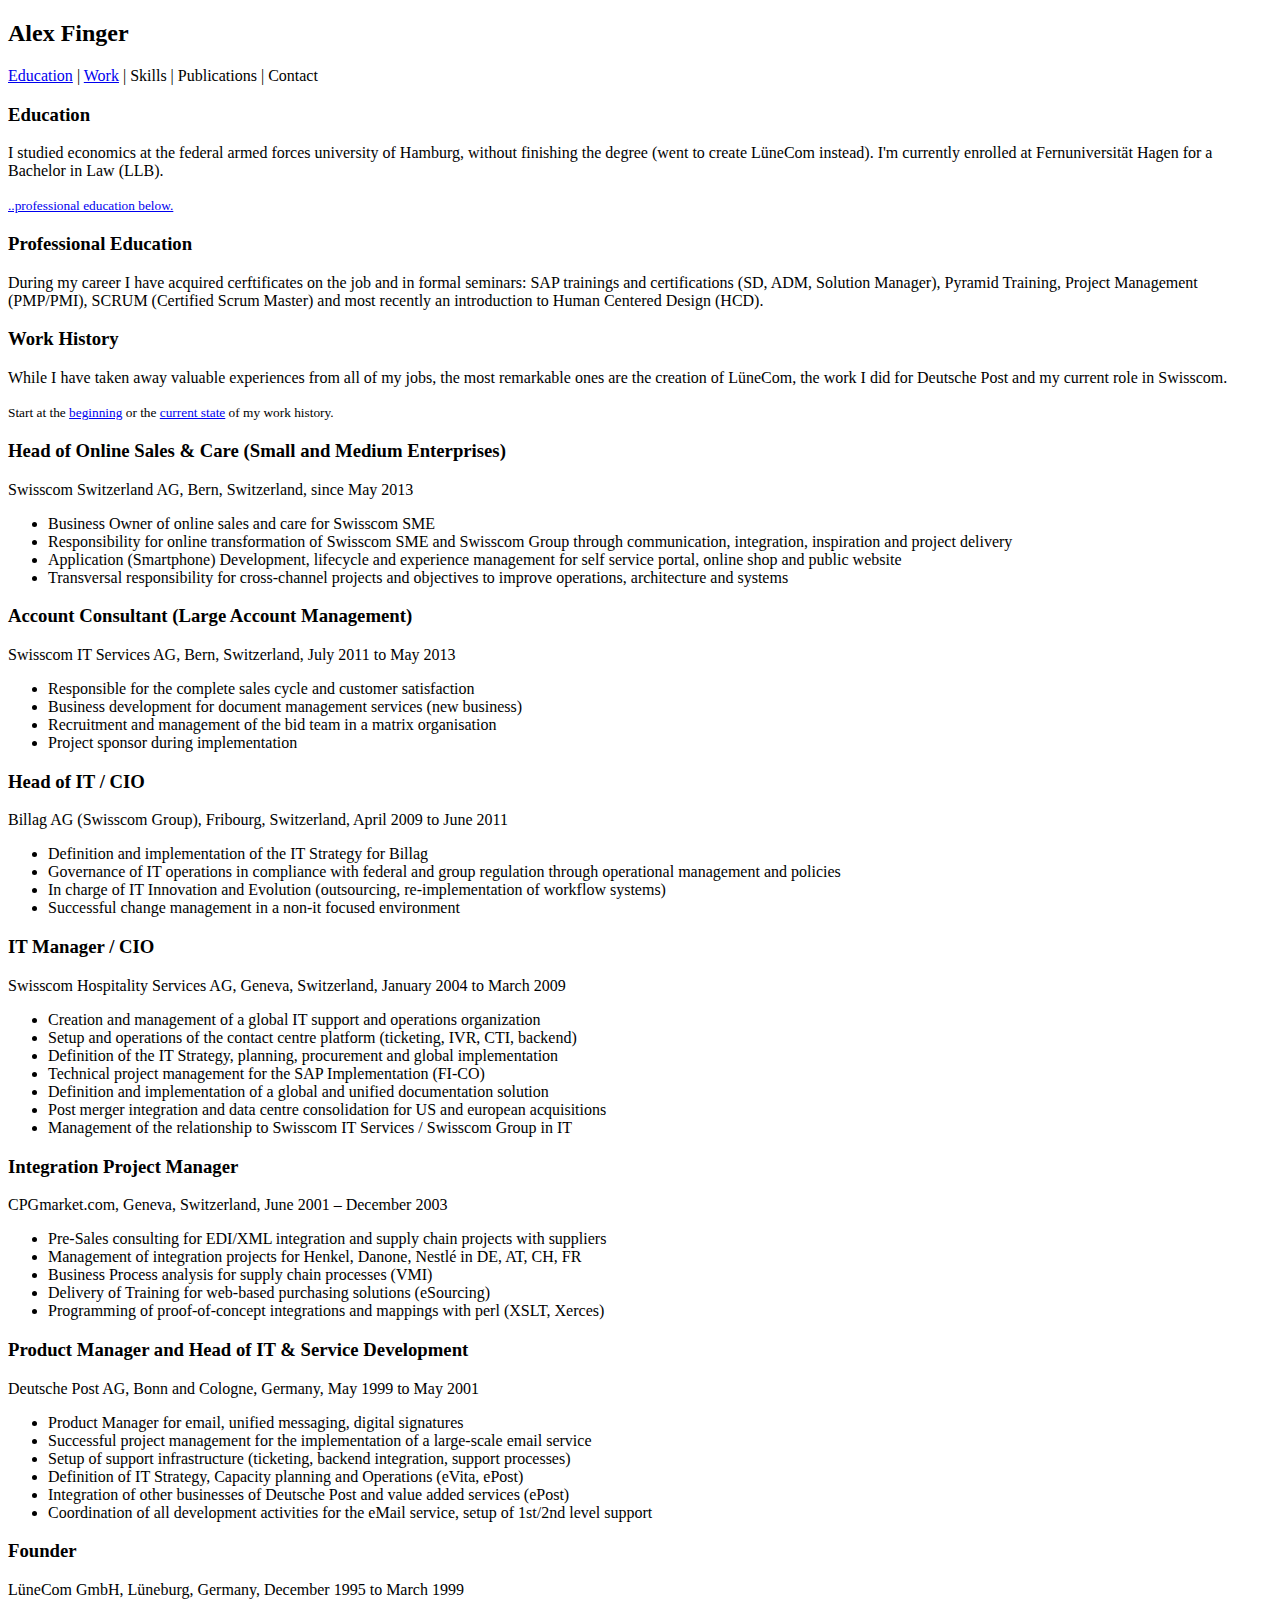
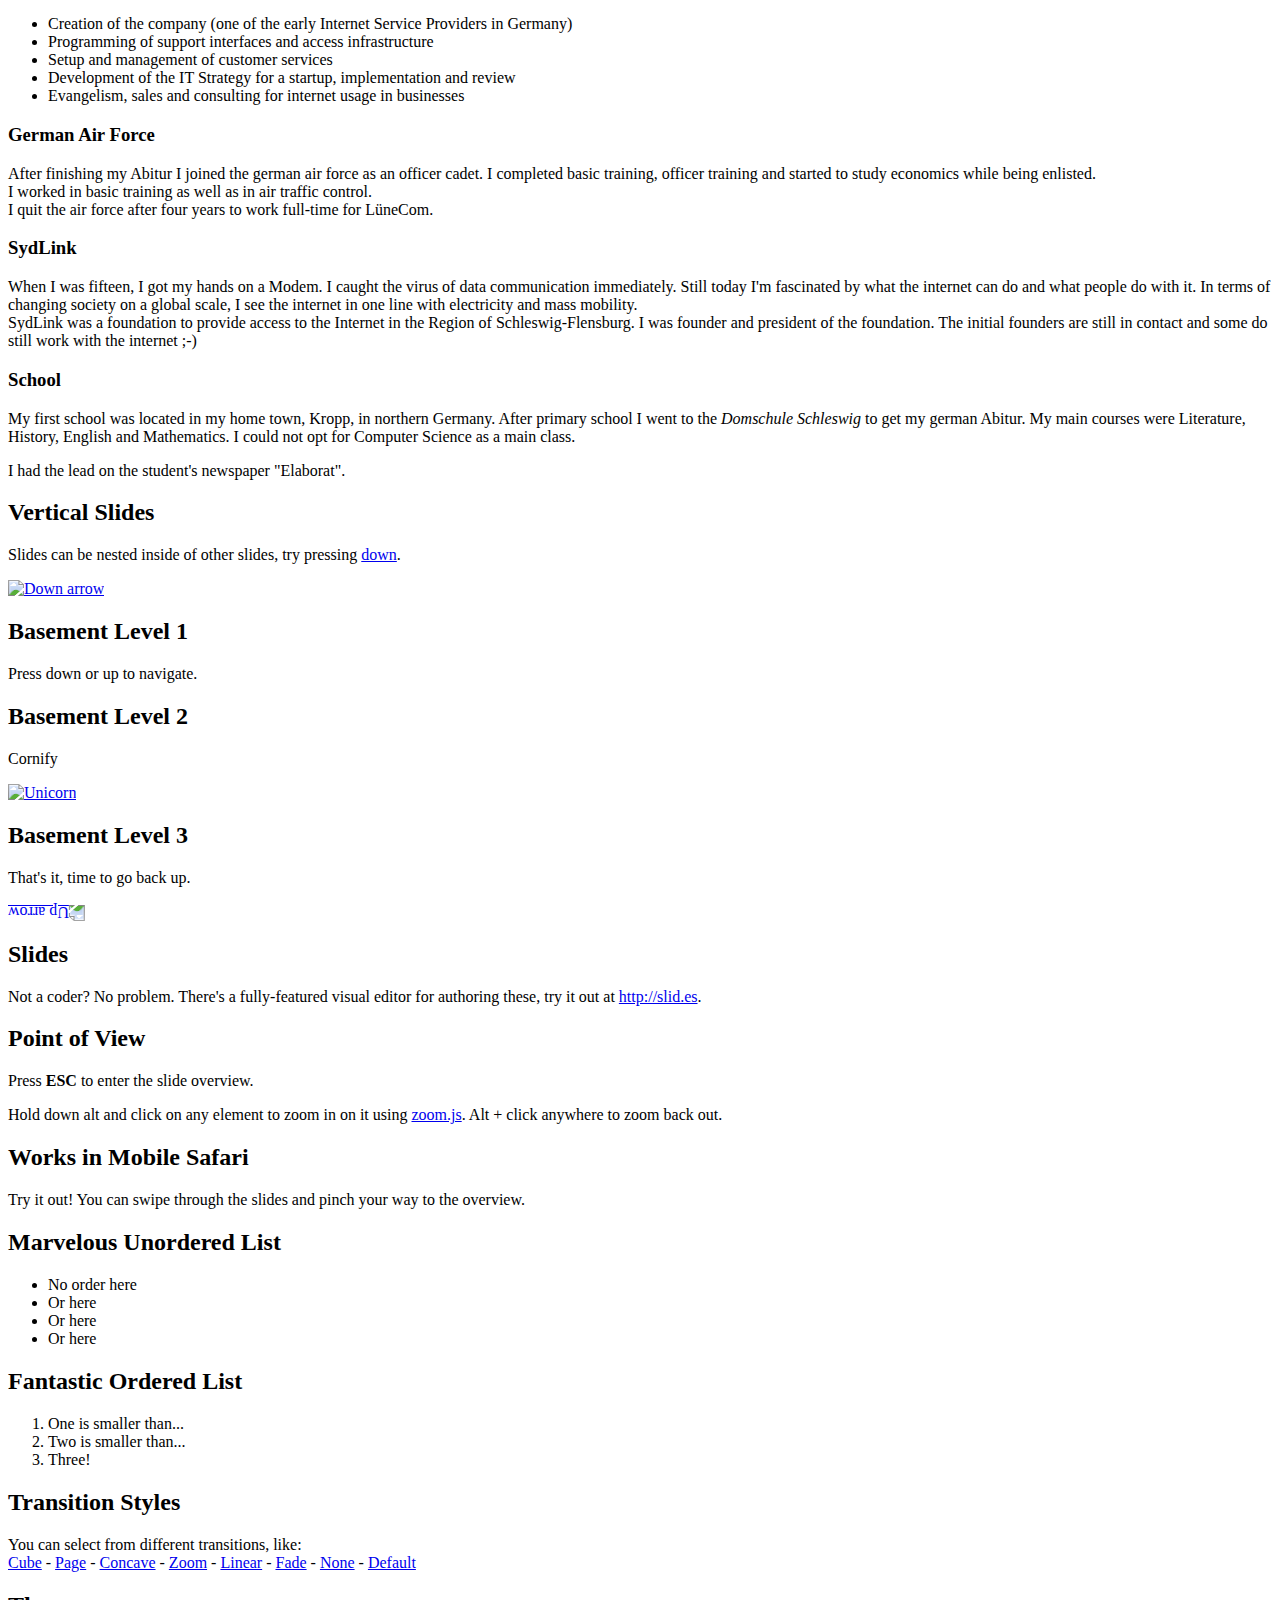
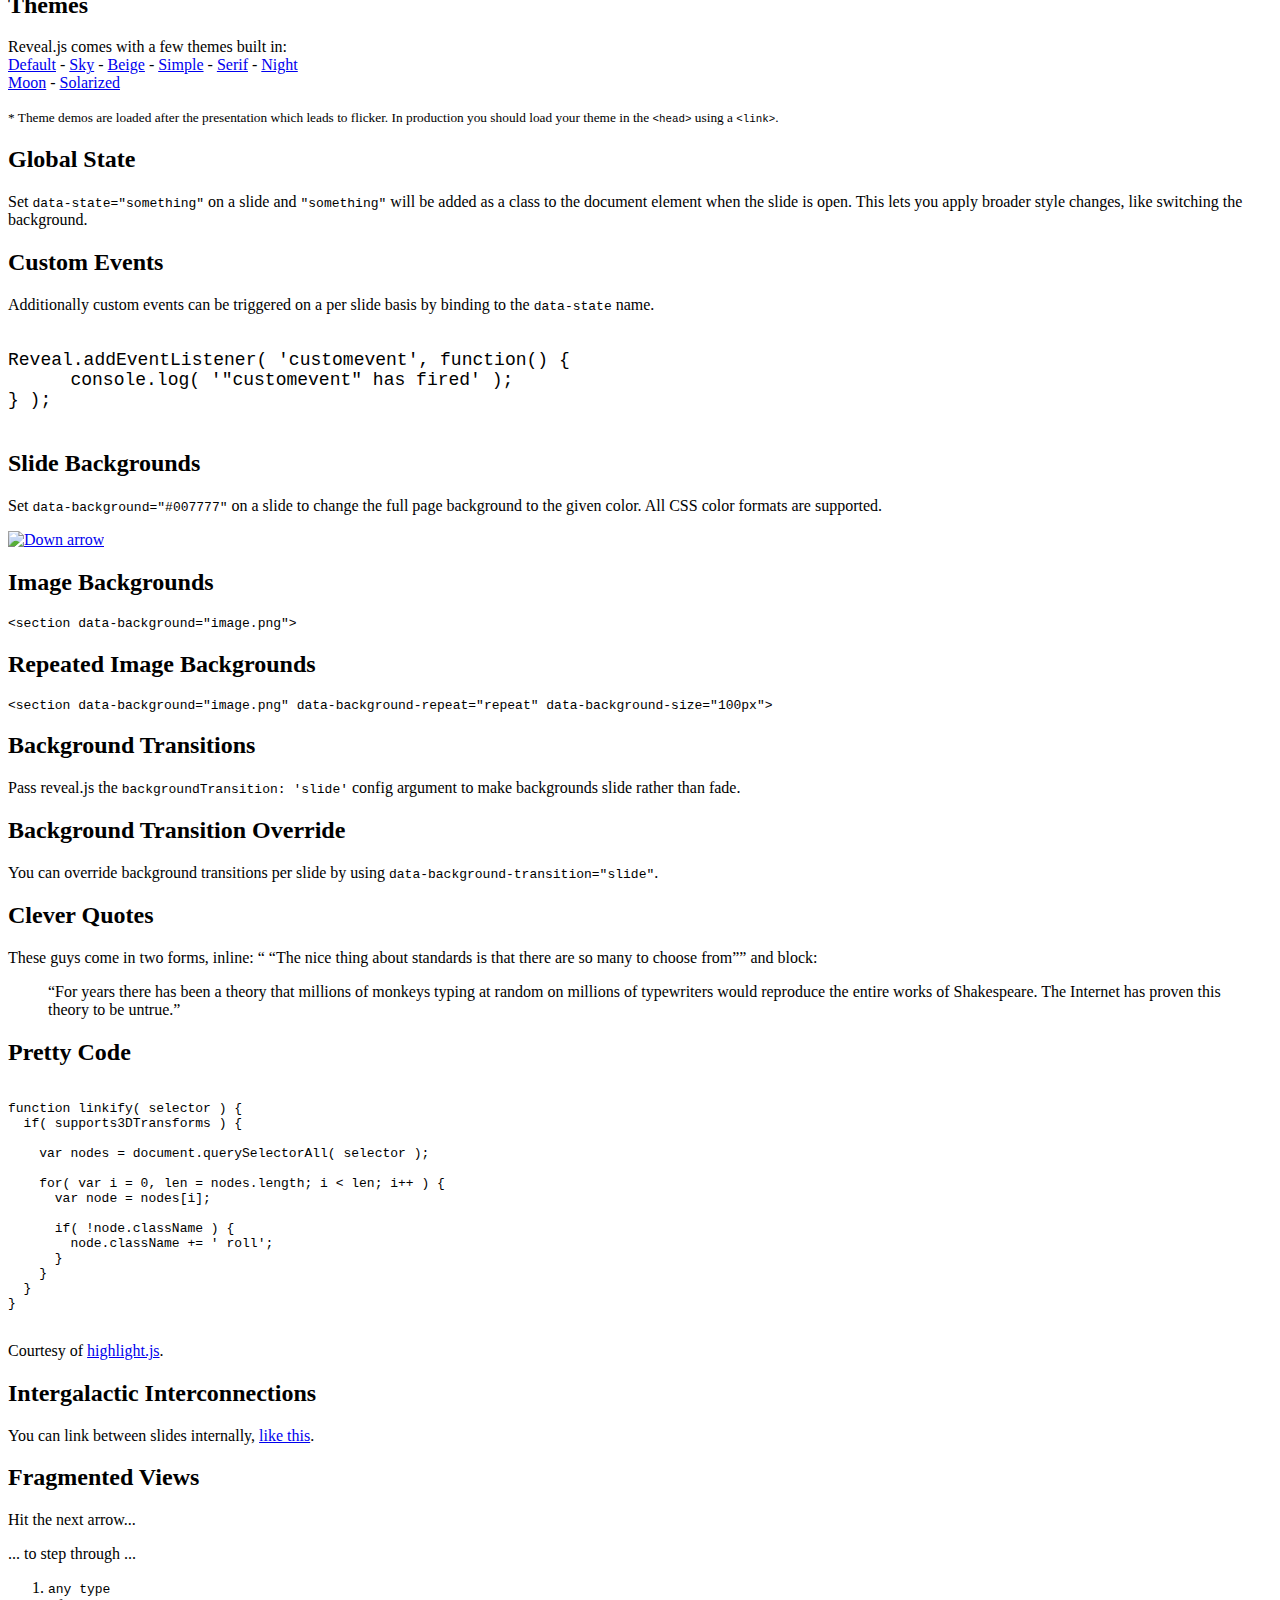
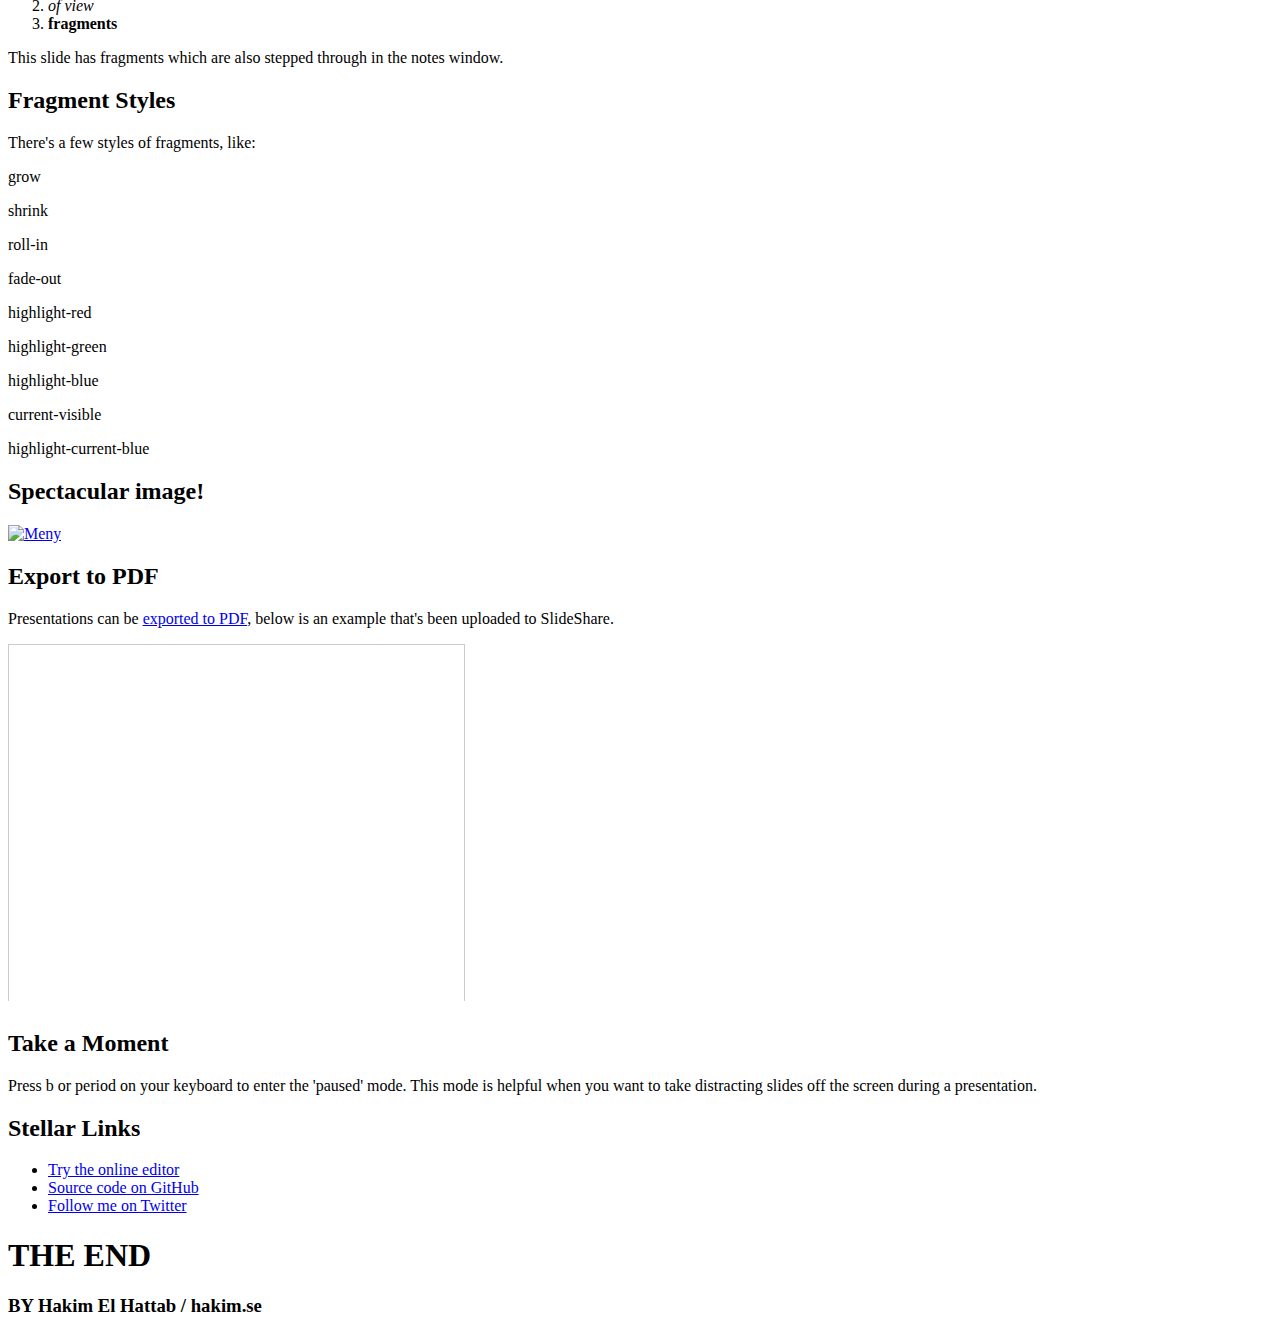
==== commit e11b80ce: "index" ====
--- a/index.html
+++ b/index.html
@@ -128,10 +128,32 @@
           </ul>
         </section>
 
-
-
-
-
+				<section><h3>Product Manager and Head of IT &amp; Service Development</h3>
+          <p>Deutsche Post AG, Bonn and Cologne, Germany, May 1999 to May 2001</p>
+          <ul>
+            <li>Product Manager for email, unified messaging, digital signatures</li>
+            <li>Successful project management for the implementation of a large-scale email service</li>
+            <li>Setup of support infrastructure (ticketing, backend integration, support processes)</li>
+            <li>Definition of IT Strategy, Capacity planning and Operations (eVita, ePost)</li>
+            <li>Integration of other businesses of Deutsche Post and value added services (ePost)</li>
+            <li>Coordination of all development activities for the eMail service, setup of 1st/2nd level support</li>
+          </ul>
+        </section>
+
+				<section><h3>Founder</h3>
+          <p>LüneCom GmbH, Lüneburg, Germany, December 1995 to March 1999</p>
+          <ul>
+            <li>Creation of the company (one of the early Internet Service Providers in Germany)</li>          
+            <li>Programming of support interfaces and access infrastructure</li>
+            <li>Setup and management of customer services</li>
+            <li>Development of the IT Strategy for a startup, implementation and review</li>
+            <li>Evangelism, sales and consulting for internet usage in businesses</li>
+          </ul>
+        </section>
+
+
+
+ 
 
 
 
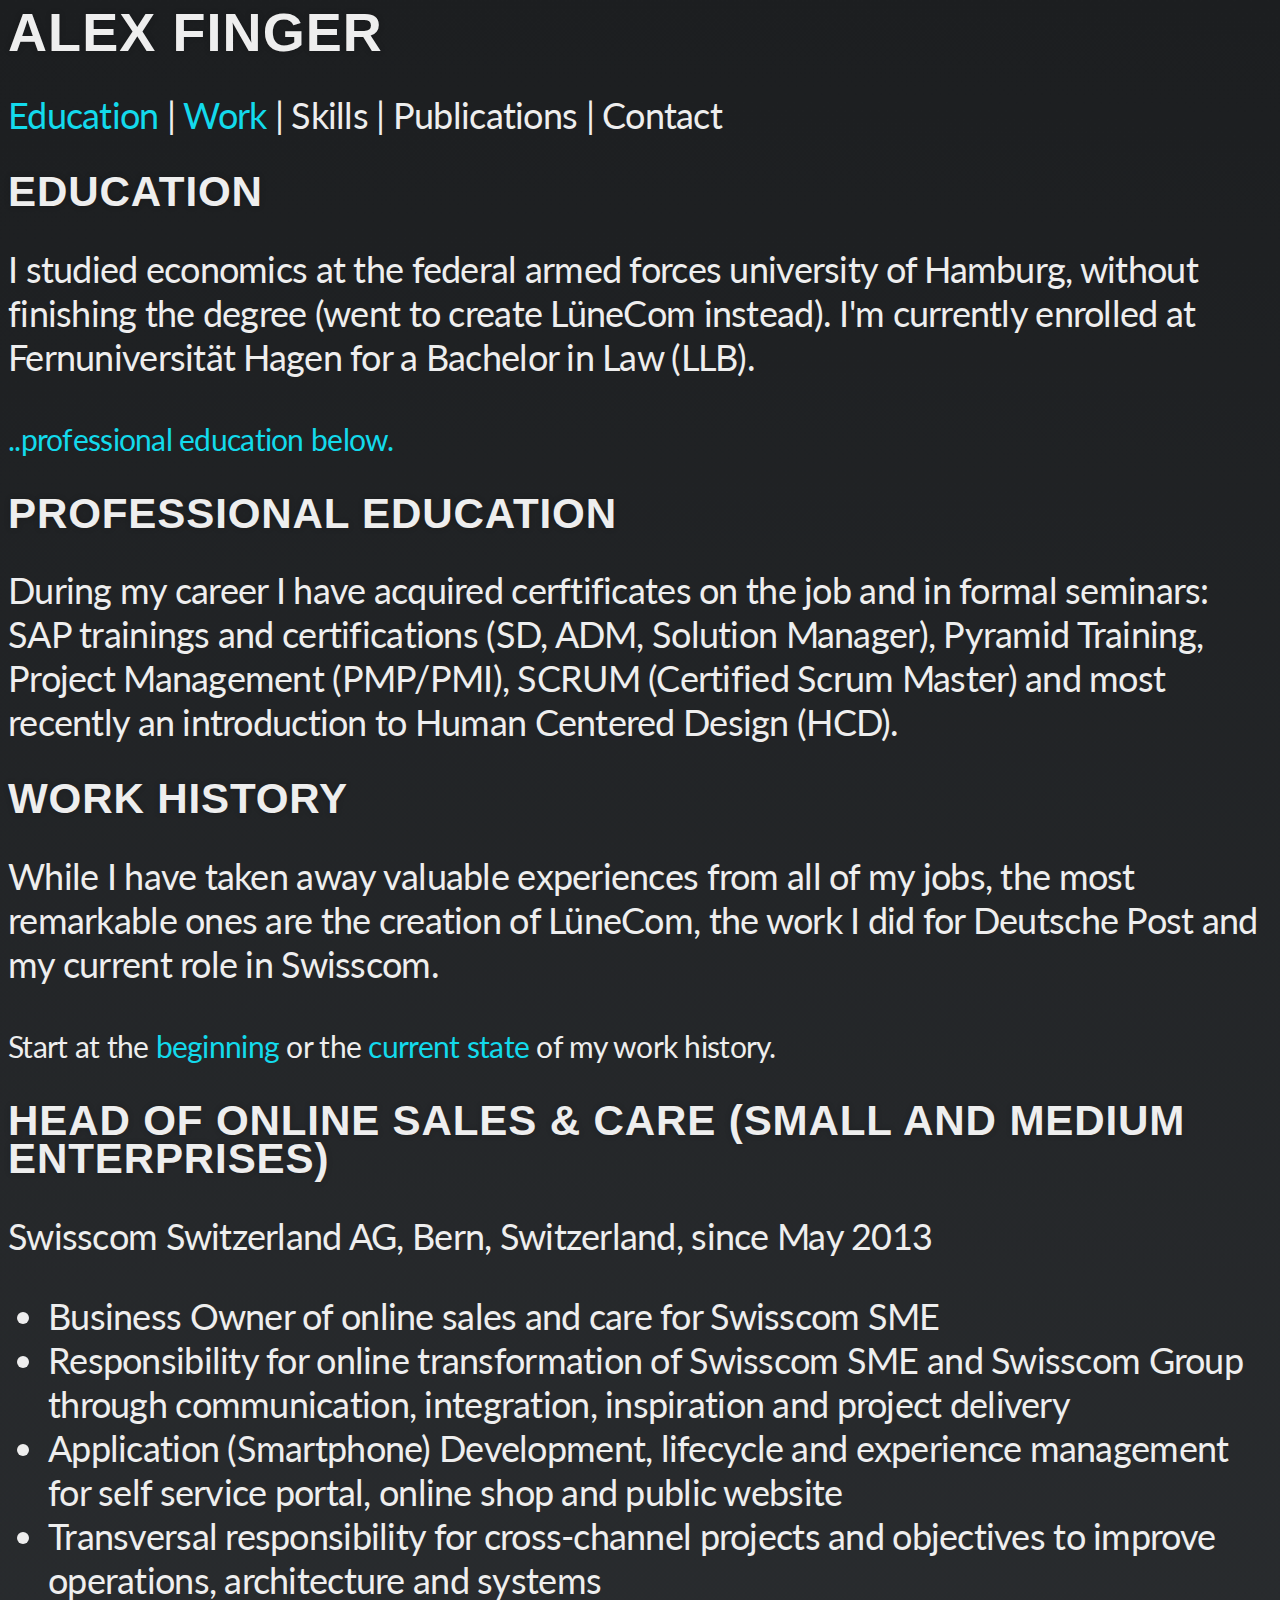
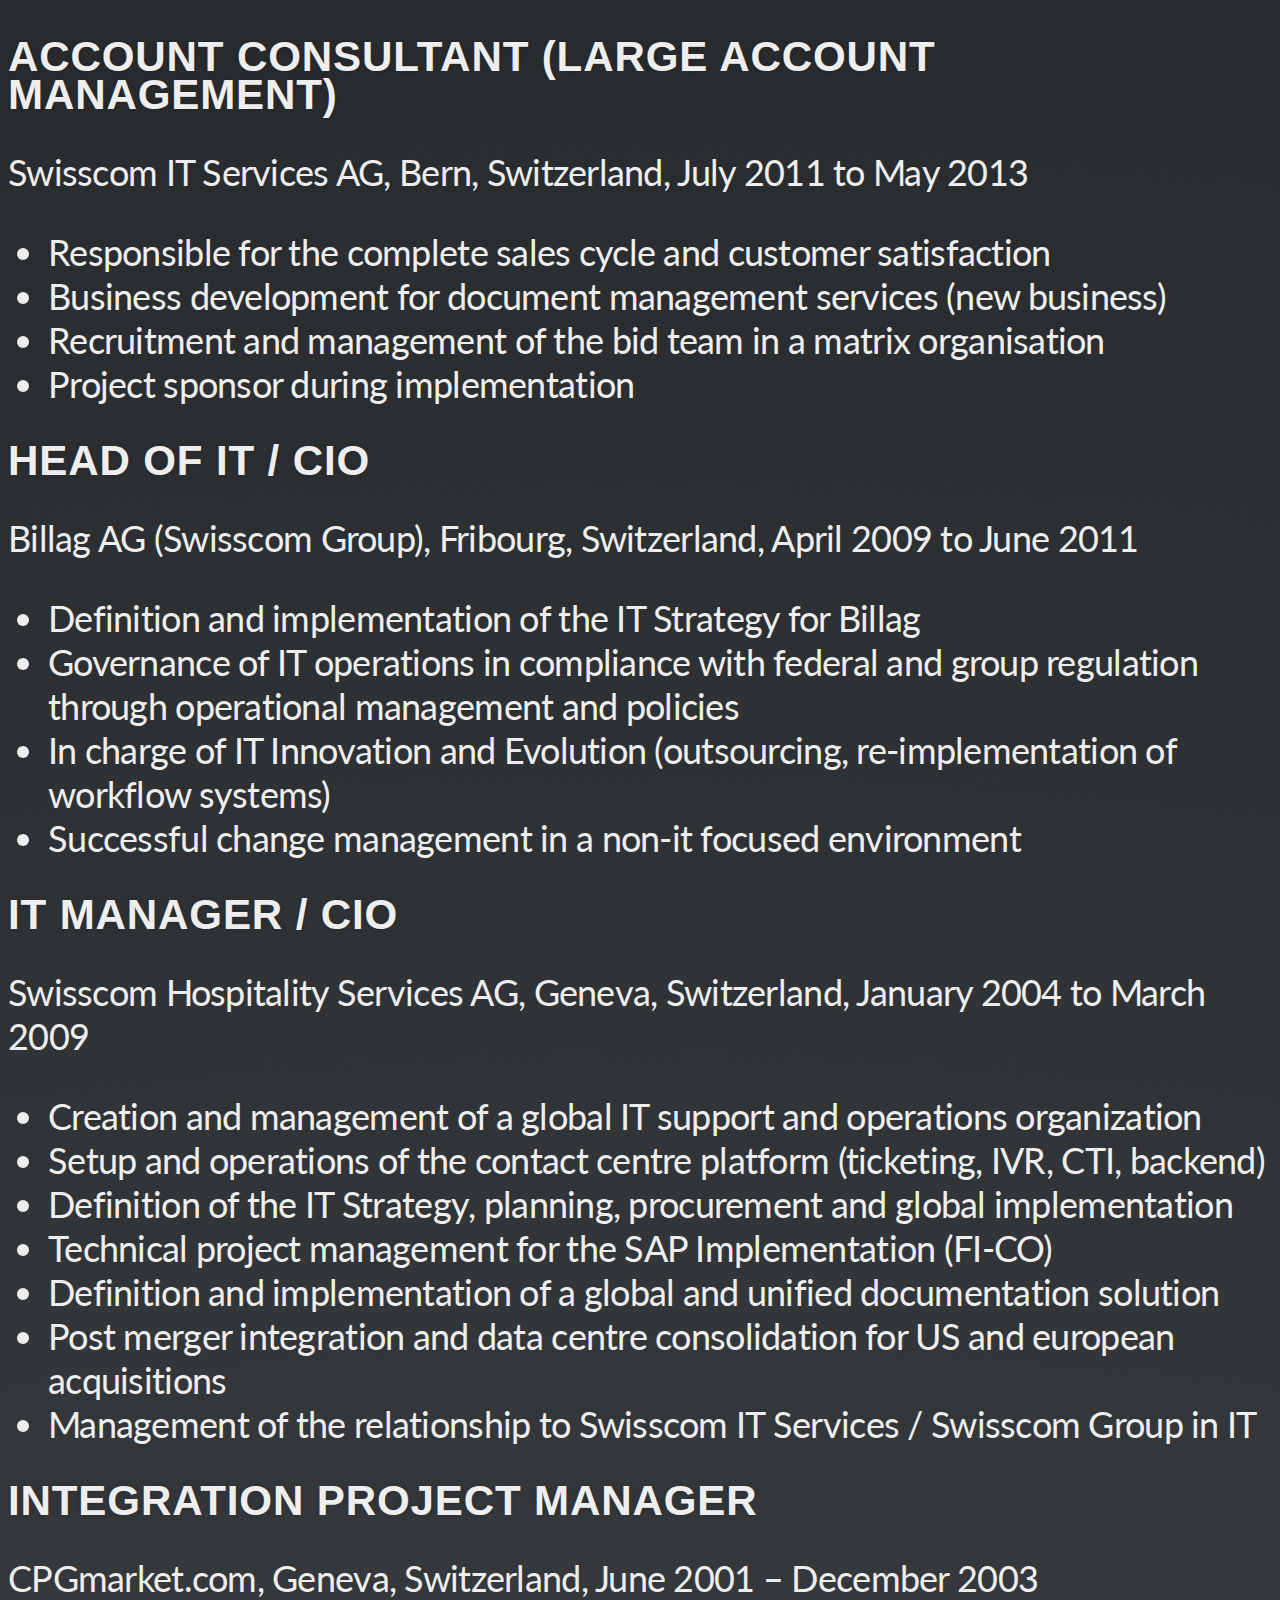
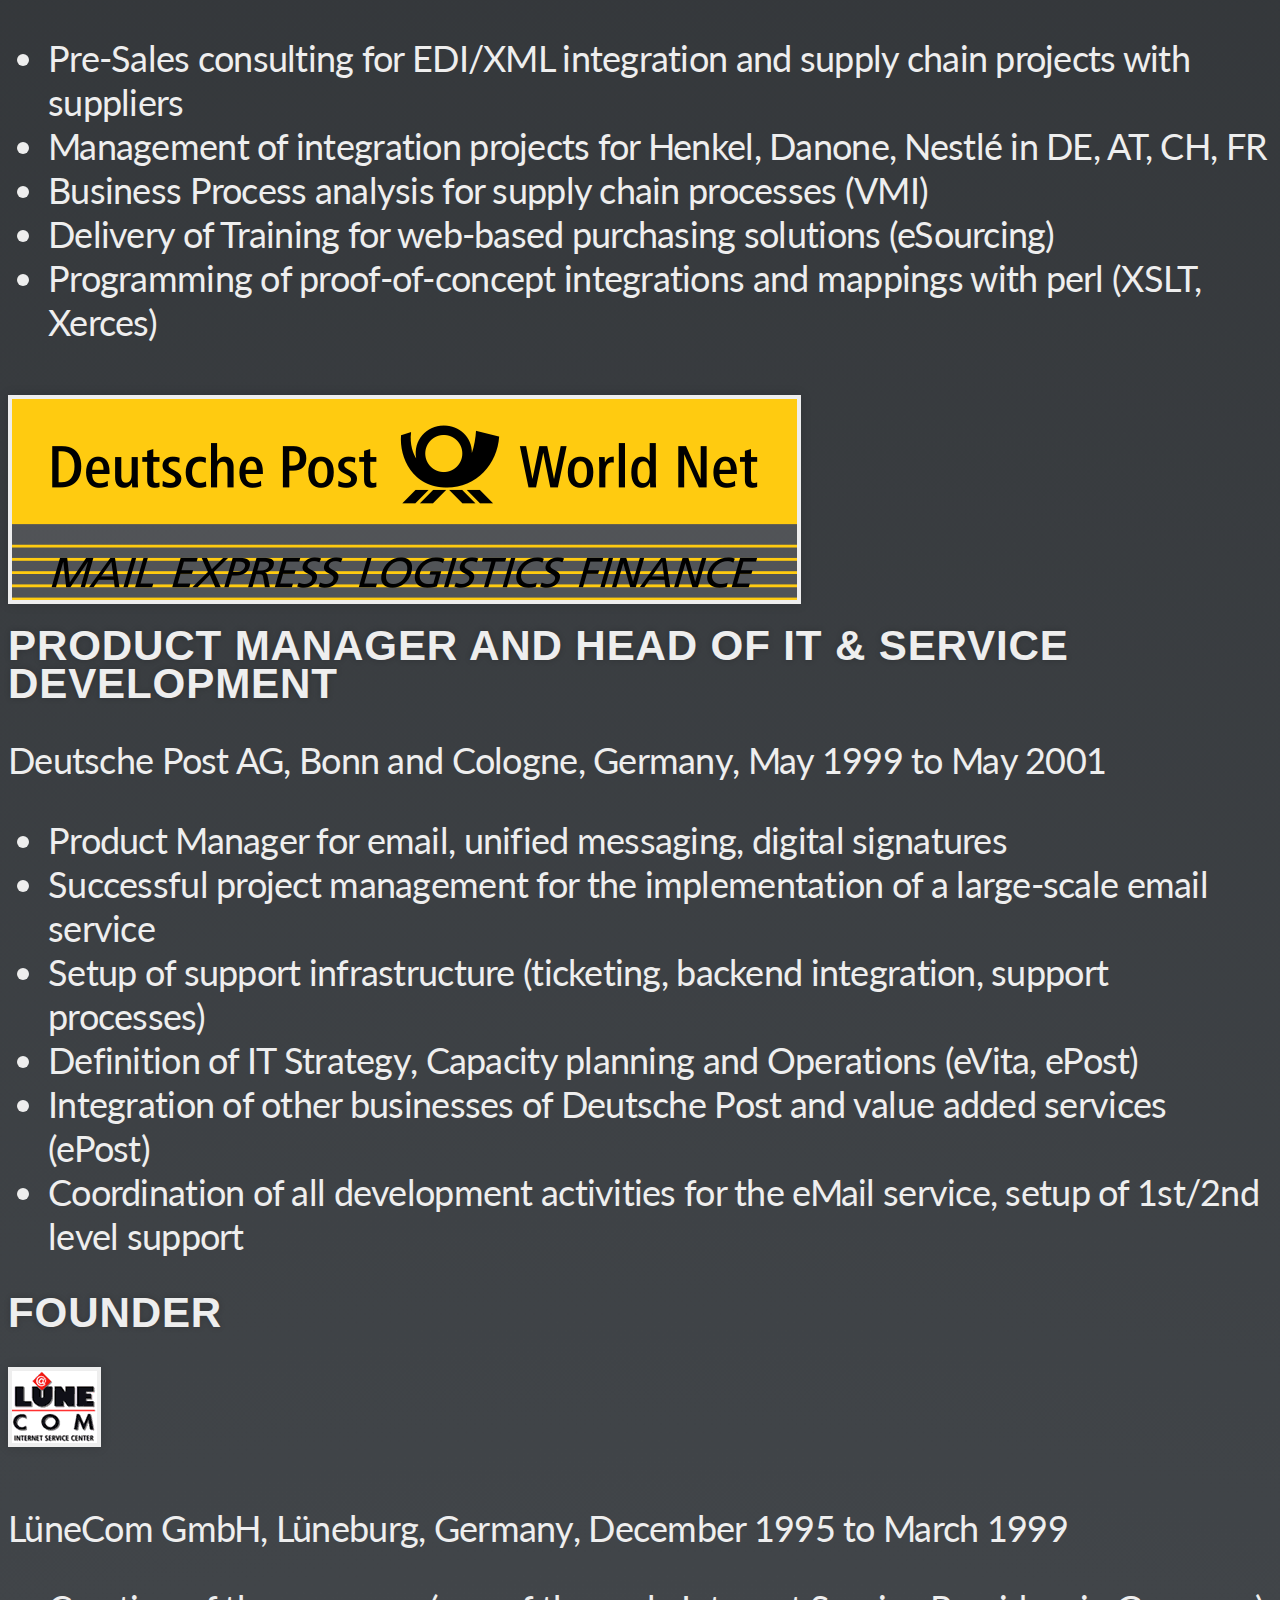
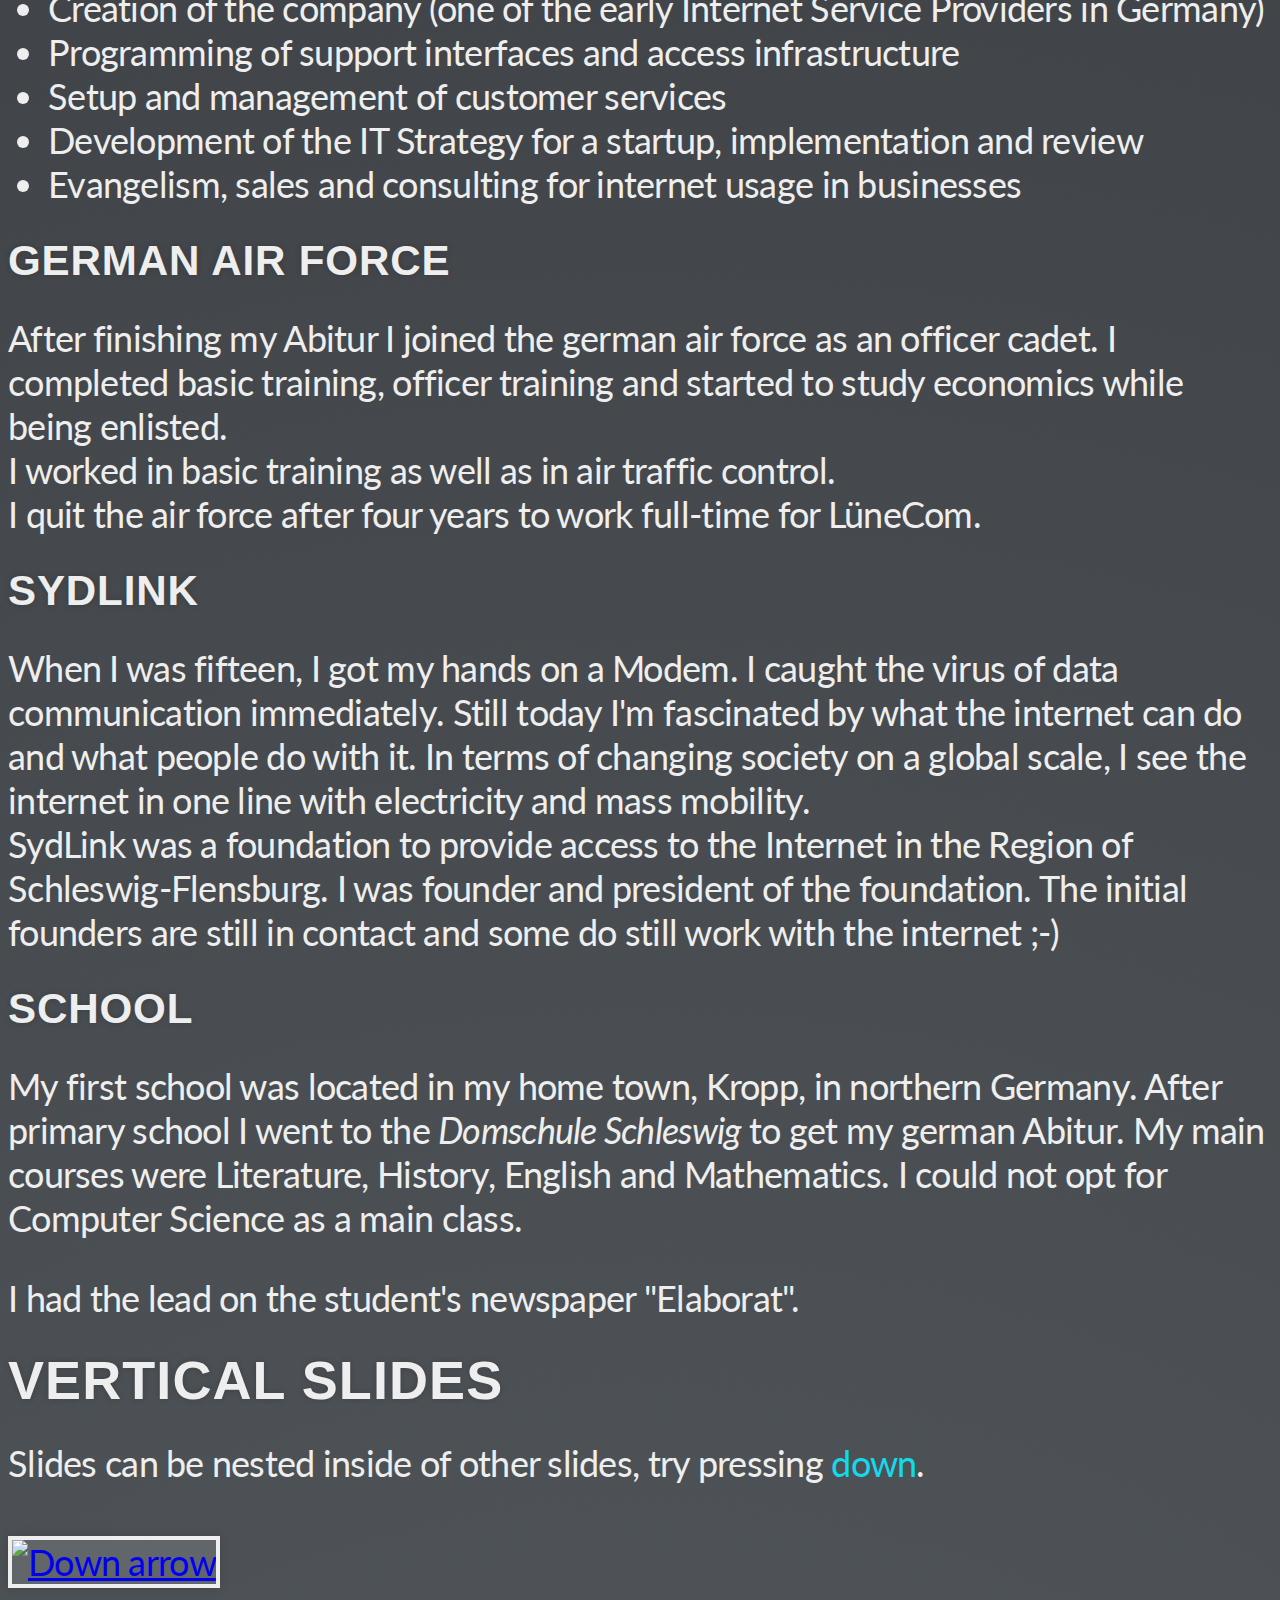
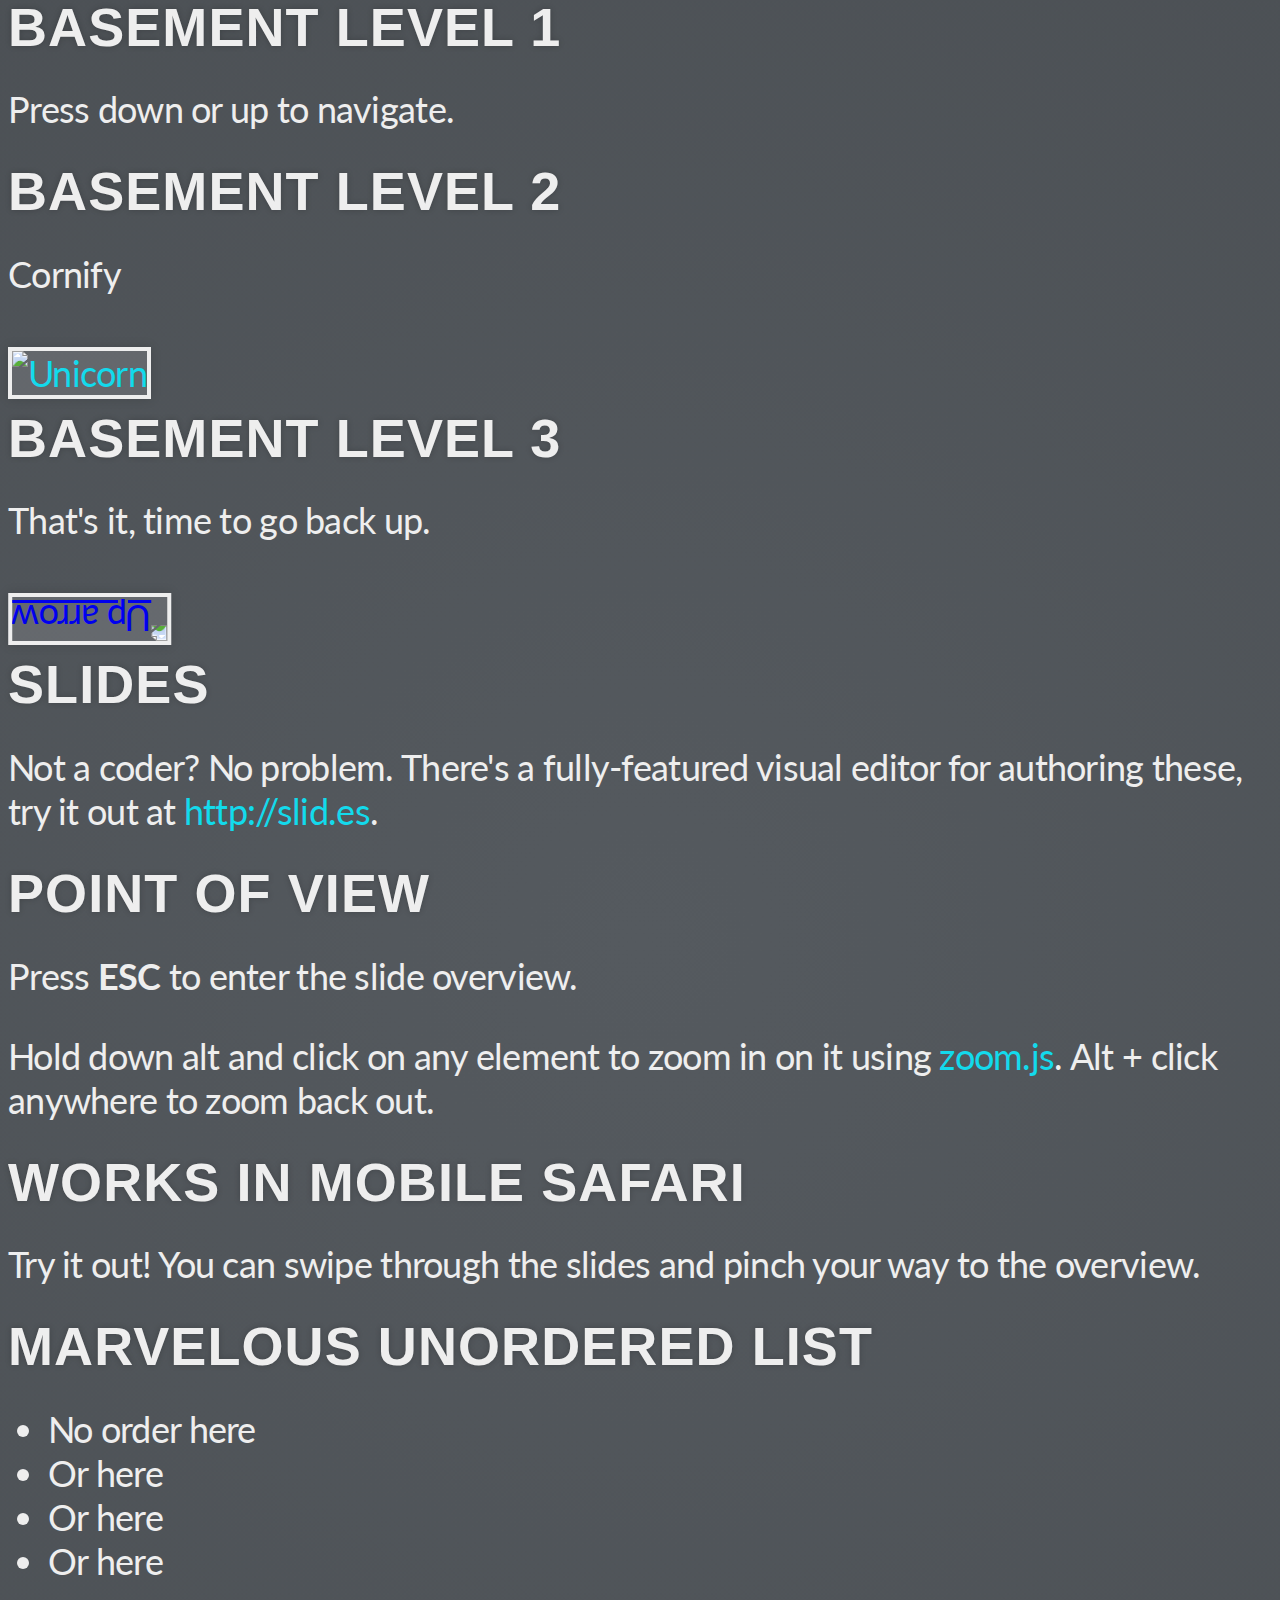
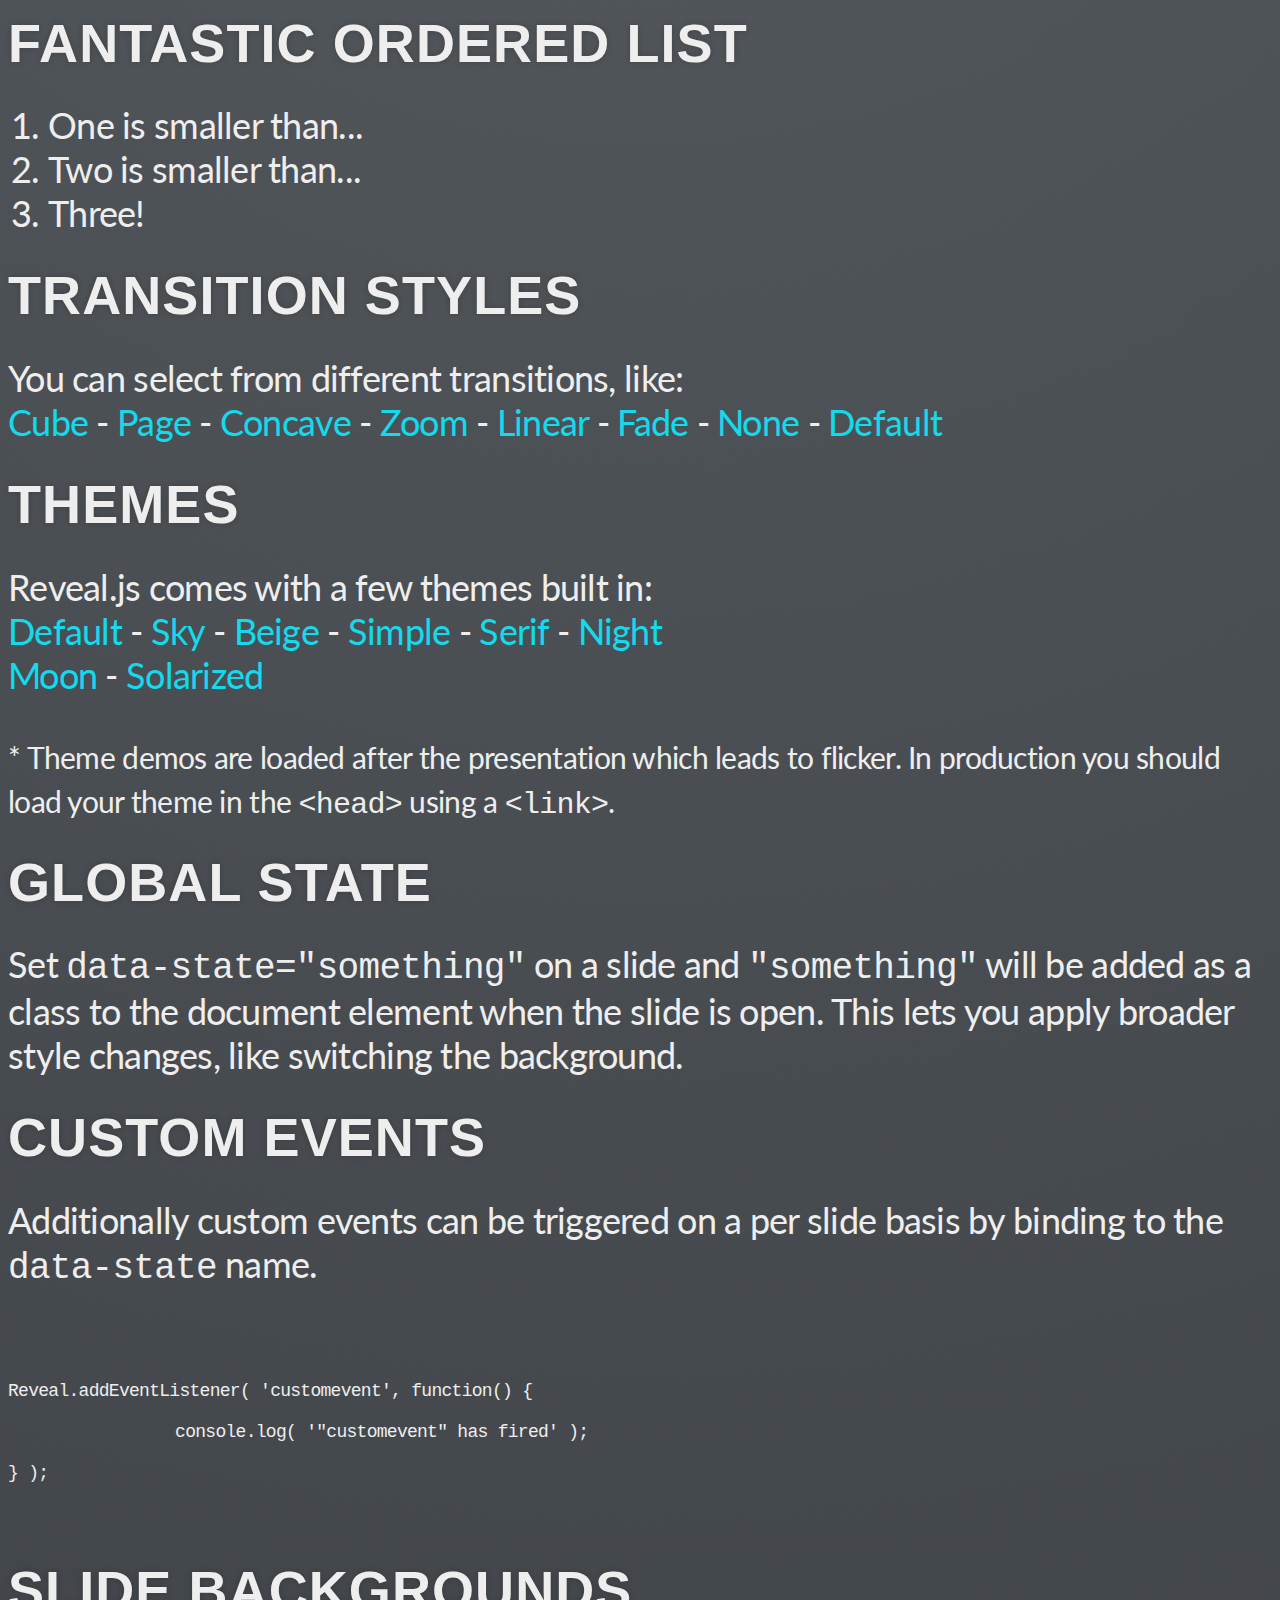
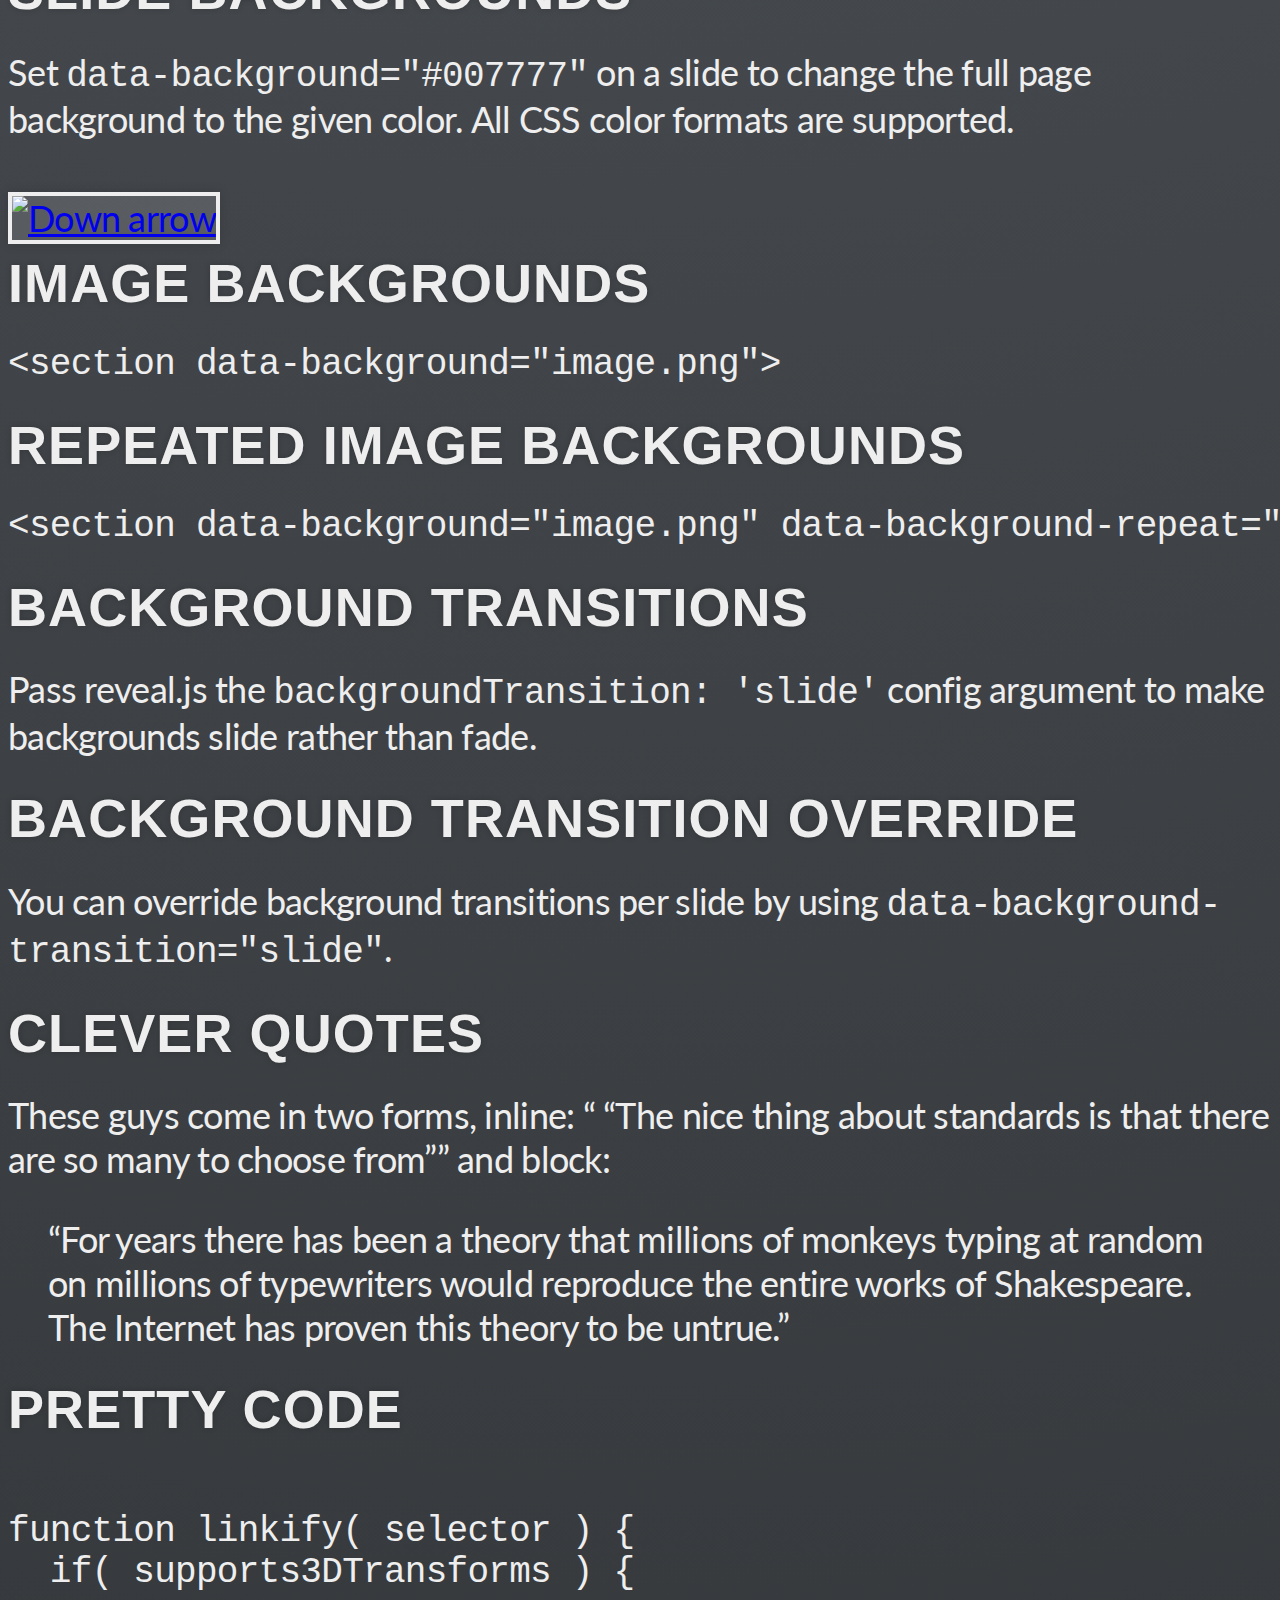
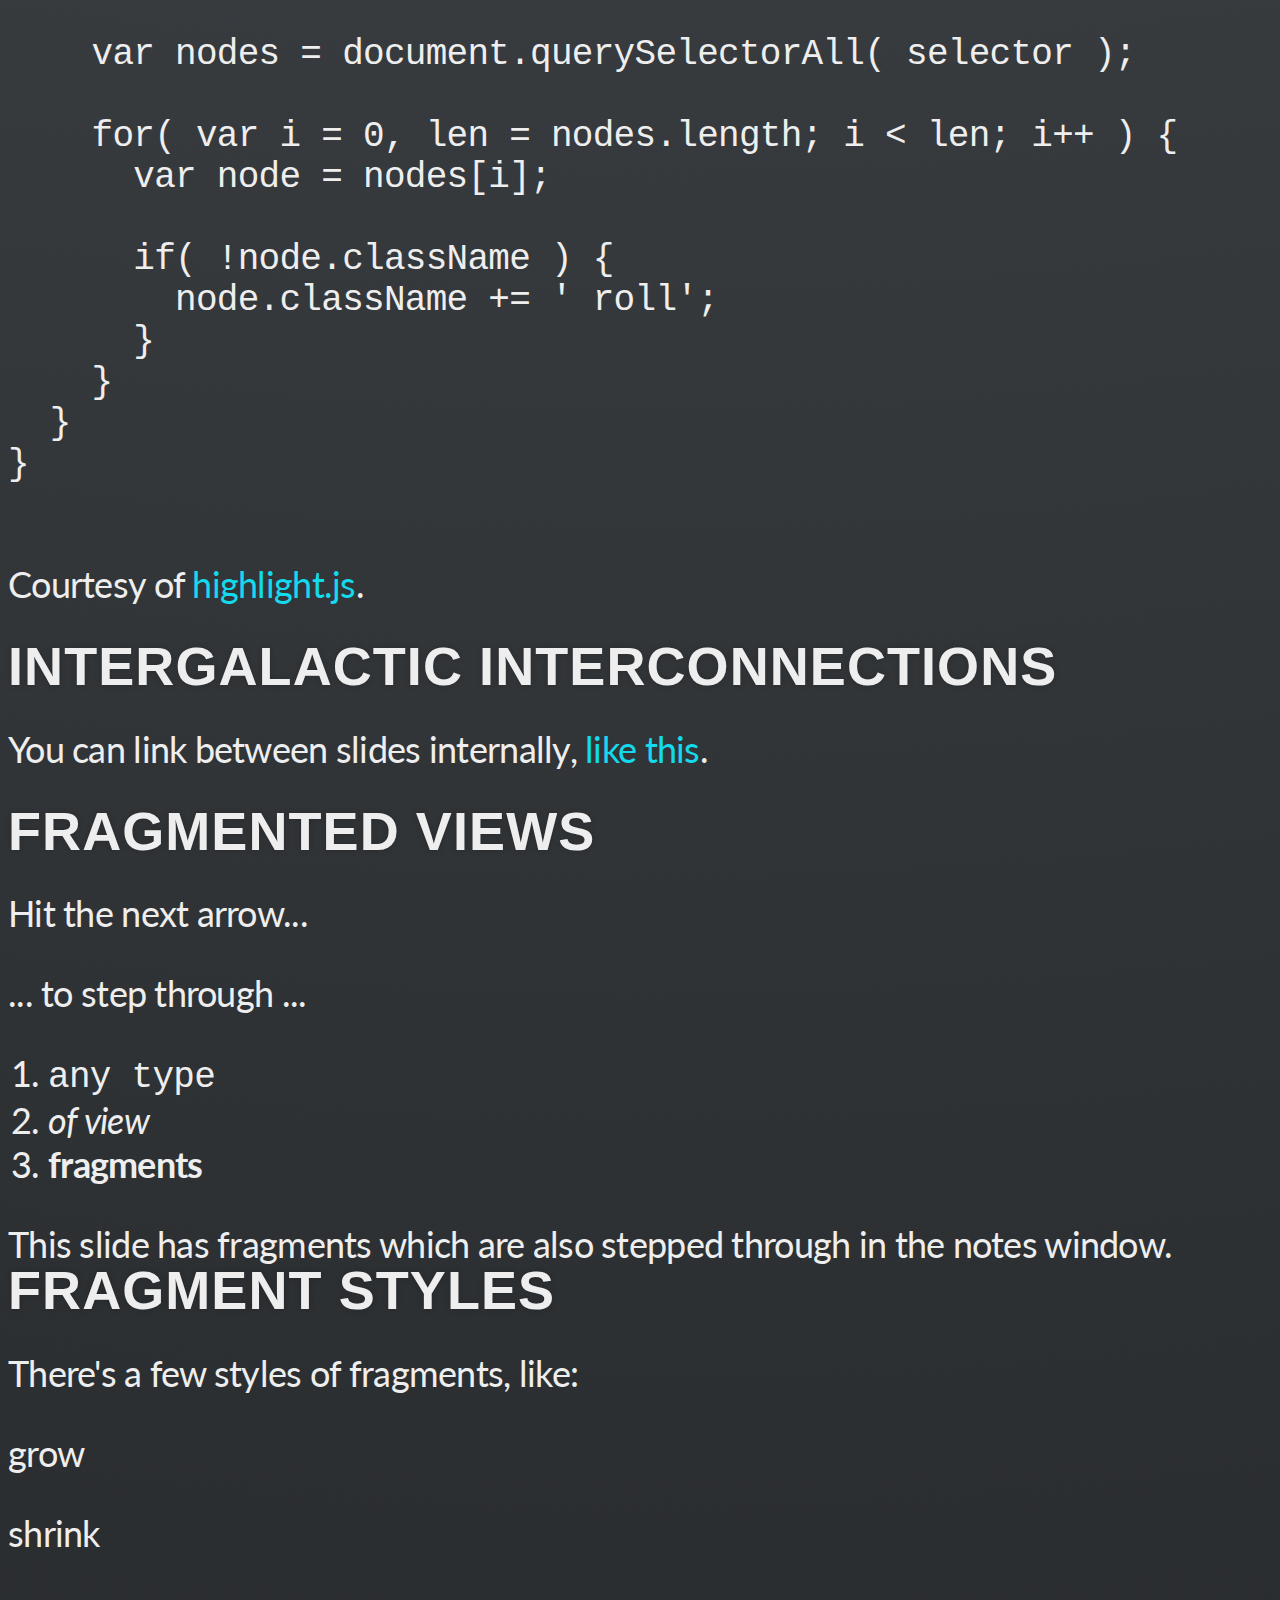
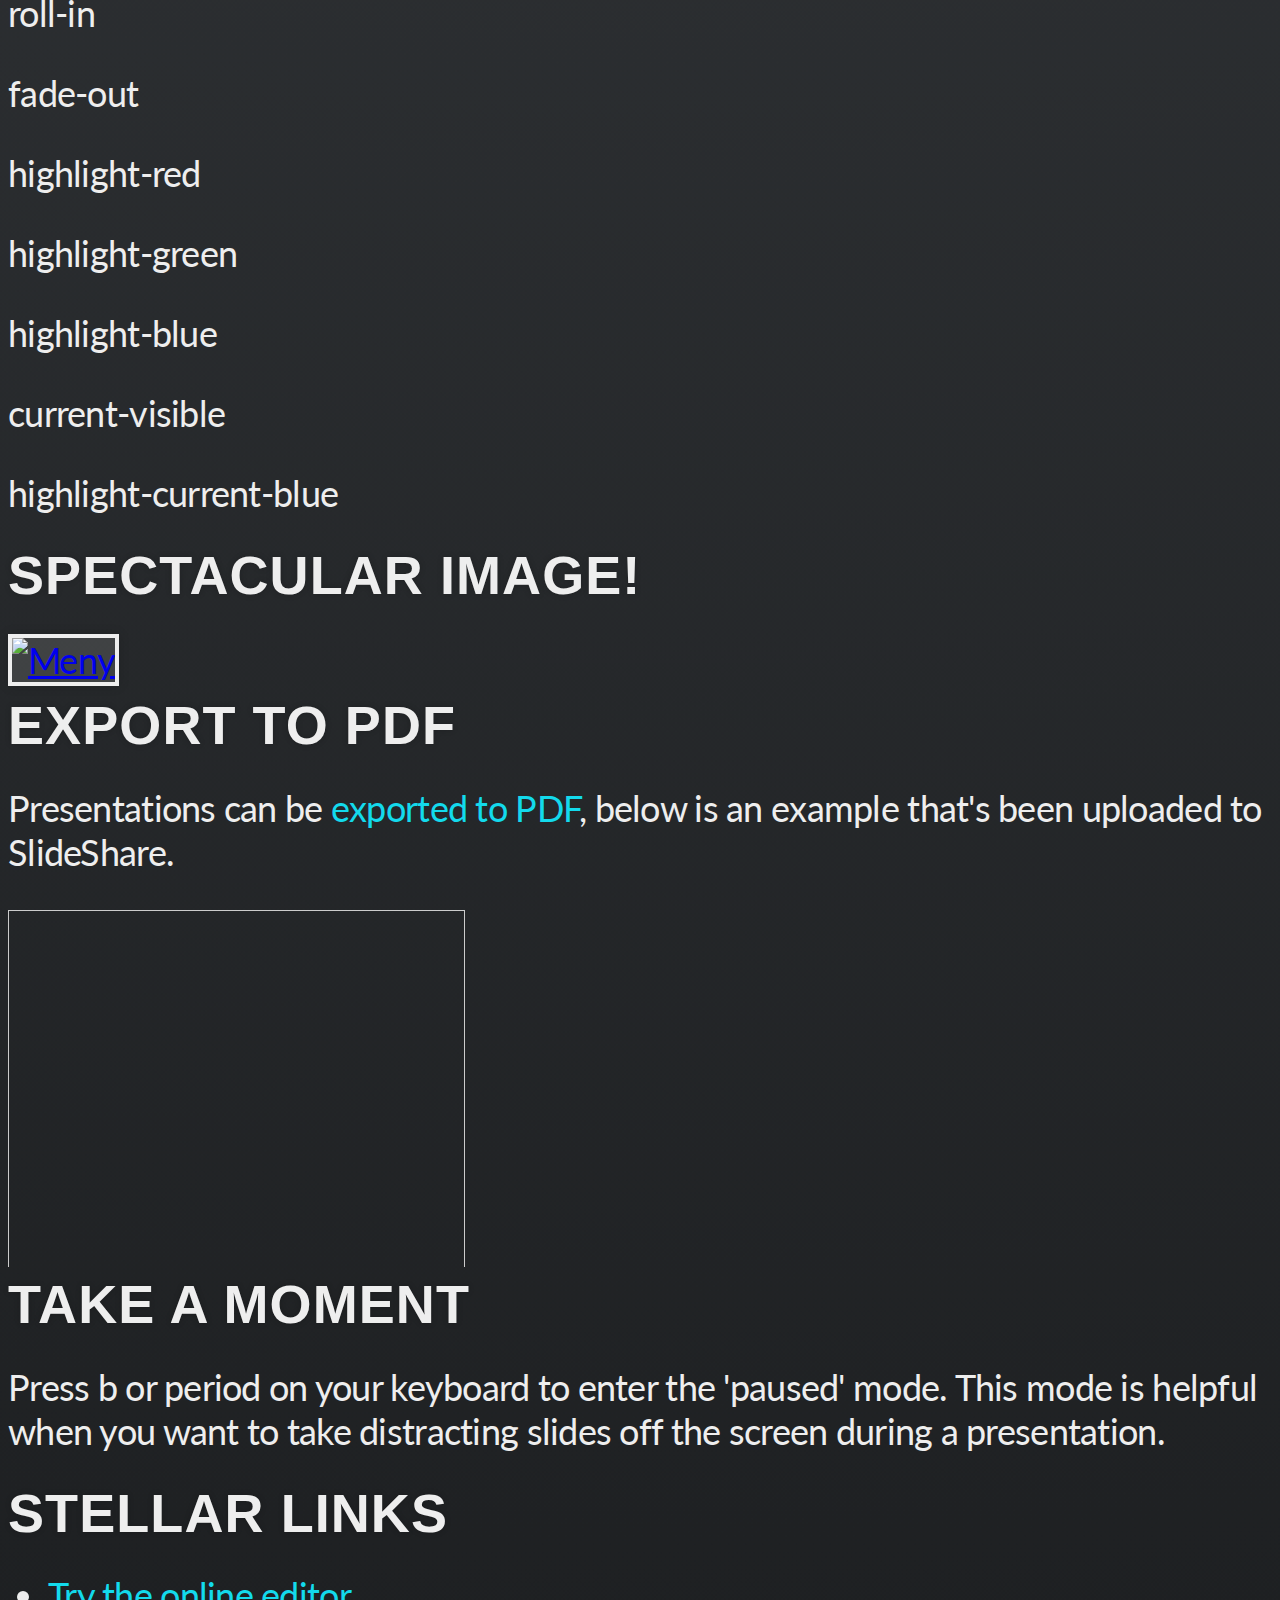
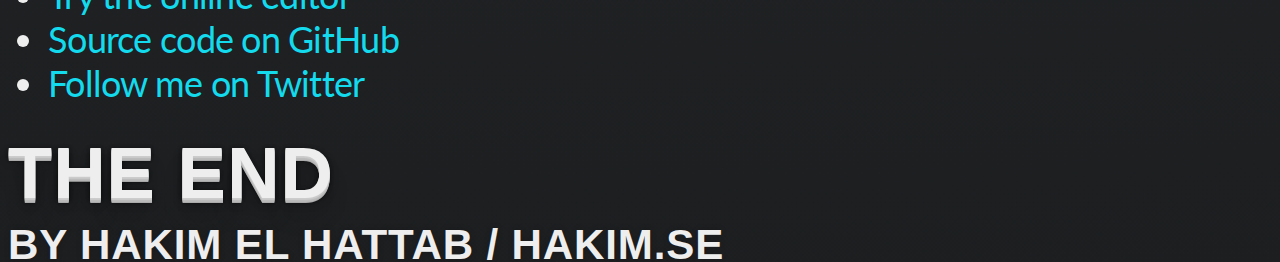
==== commit f9194b0c: "i" ====
--- a/index.html
+++ b/index.html
@@ -15,7 +15,7 @@
 		<meta name="viewport" content="width=device-width, initial-scale=1.0, maximum-scale=1.0, user-scalable=no">
 
 		<link rel="stylesheet" href="css/reveal.min.css">
-		<link rel="stylesheet" href="css/theme/default.css" id="theme">
+		<link rel="stylesheet" href="css/theme/alexfinger.css" id="theme">
 
 		<!-- For syntax highlighting -->
 		<link rel="stylesheet" href="lib/css/zenburn.css">
@@ -128,7 +128,7 @@
           </ul>
         </section>
 
-				<section><h3>Product Manager and Head of IT &amp; Service Development</h3>
+				<section><img id="logo" src="./logos/logo_dpwn.png"/><h3>Product Manager and Head of IT &amp; Service Development</h3>
           <p>Deutsche Post AG, Bonn and Cologne, Germany, May 1999 to May 2001</p>
           <ul>
             <li>Product Manager for email, unified messaging, digital signatures</li>
@@ -141,6 +141,7 @@
         </section>
 
 				<section><h3>Founder</h3>
+				 <img id="logo" src="./logos/luenecom.gif"/>
           <p>LüneCom GmbH, Lüneburg, Germany, December 1995 to March 1999</p>
           <ul>
             <li>Creation of the company (one of the early Internet Service Providers in Germany)</li>          
--- a/css/theme/alexfinger.css
+++ b/css/theme/alexfinger.css
@@ -0,0 +1,148 @@
+@import url(https://fonts.googleapis.com/css?family=Lato:400,700,400italic,700italic);
+/**
+ * Default theme for reveal.js.
+ *
+ * Copyright (C) 2011-2012 Hakim El Hattab, http://hakim.se
+ */
+@font-face {
+  font-family: 'League Gothic';
+  src: url("../../lib/font/league_gothic-webfont.eot");
+  src: url("../../lib/font/league_gothic-webfont.eot?#iefix") format("embedded-opentype"), url("../../lib/font/league_gothic-webfont.woff") format("woff"), url("../../lib/font/league_gothic-webfont.ttf") format("truetype"), url("../../lib/font/league_gothic-webfont.svg#LeagueGothicRegular") format("svg");
+  font-weight: normal;
+  font-style: normal; }
+
+/*********************************************
+ * GLOBAL STYLES
+ *********************************************/
+body {
+  background: #1c1e20;
+  background: -moz-radial-gradient(center, circle cover, #555a5f 0%, #1c1e20 100%);
+  background: -webkit-gradient(radial, center center, 0px, center center, 100%, color-stop(0%, #555a5f), color-stop(100%, #1c1e20));
+  background: -webkit-radial-gradient(center, circle cover, #555a5f 0%, #1c1e20 100%);
+  background: -o-radial-gradient(center, circle cover, #555a5f 0%, #1c1e20 100%);
+  background: -ms-radial-gradient(center, circle cover, #555a5f 0%, #1c1e20 100%);
+  background: radial-gradient(center, circle cover, #555a5f 0%, #1c1e20 100%);
+  background-color: #2b2b2b; }
+
+.reveal {
+  font-family: "Lato", sans-serif;
+  font-size: 36px;
+  font-weight: normal;
+  letter-spacing: -0.02em;
+  color: #eeeeee; }
+
+::selection {
+  color: white;
+  background: #ff5e99;
+  text-shadow: none; }
+
+/*********************************************
+ * HEADERS
+ *********************************************/
+.reveal h1,
+.reveal h2,
+.reveal h3,
+.reveal h4,
+.reveal h5,
+.reveal h6 {
+  margin: 0 0 20px 0;
+  color: #eeeeee;
+  font-family: "League Gothic", Impact, sans-serif;
+  line-height: 0.9em;
+  letter-spacing: 0.02em;
+  text-transform: uppercase;
+  text-shadow: 0px 0px 6px rgba(0, 0, 0, 0.2); }
+
+.reveal h1 {
+  text-shadow: 0 1px 0 #cccccc, 0 2px 0 #c9c9c9, 0 3px 0 #bbbbbb, 0 4px 0 #b9b9b9, 0 5px 0 #aaaaaa, 0 6px 1px rgba(0, 0, 0, 0.1), 0 0 5px rgba(0, 0, 0, 0.1), 0 1px 3px rgba(0, 0, 0, 0.3), 0 3px 5px rgba(0, 0, 0, 0.2), 0 5px 10px rgba(0, 0, 0, 0.25), 0 20px 20px rgba(0, 0, 0, 0.15); }
+
+/*********************************************
+ * LINKS
+ *********************************************/
+.reveal a:not(.image) {
+  color: #13daec;
+  text-decoration: none;
+  -webkit-transition: color .15s ease;
+  -moz-transition: color .15s ease;
+  -ms-transition: color .15s ease;
+  -o-transition: color .15s ease;
+  transition: color .15s ease; }
+
+.reveal a:not(.image):hover {
+  color: #71e9f4;
+  text-shadow: none;
+  border: none; }
+
+.reveal .roll span:after {
+  color: #fff;
+  background: #0d99a5; }
+
+/*********************************************
+ * IMAGES
+ *********************************************/
+.reveal section img {
+  margin: 15px 0px;
+  background: rgba(255, 255, 255, 0.12);
+  border: 4px solid #eeeeee;
+  box-shadow: 0 0 10px rgba(0, 0, 0, 0.15);
+  -webkit-transition: all .2s linear;
+  -moz-transition: all .2s linear;
+  -ms-transition: all .2s linear;
+  -o-transition: all .2s linear;
+  transition: all .2s linear; }
+
+.reveal a:hover img {
+  background: rgba(255, 255, 255, 0.2);
+  border-color: #13daec;
+  box-shadow: 0 0 20px rgba(0, 0, 0, 0.55); }
+
+/*********************************************
+ * NAVIGATION CONTROLS
+ *********************************************/
+.reveal .controls div.navigate-left,
+.reveal .controls div.navigate-left.enabled {
+  border-right-color: #13daec; }
+
+.reveal .controls div.navigate-right,
+.reveal .controls div.navigate-right.enabled {
+  border-left-color: #13daec; }
+
+.reveal .controls div.navigate-up,
+.reveal .controls div.navigate-up.enabled {
+  border-bottom-color: #13daec; }
+
+.reveal .controls div.navigate-down,
+.reveal .controls div.navigate-down.enabled {
+  border-top-color: #13daec; }
+
+.reveal .controls div.navigate-left.enabled:hover {
+  border-right-color: #71e9f4; }
+
+.reveal .controls div.navigate-right.enabled:hover {
+  border-left-color: #71e9f4; }
+
+.reveal .controls div.navigate-up.enabled:hover {
+  border-bottom-color: #71e9f4; }
+
+.reveal .controls div.navigate-down.enabled:hover {
+  border-top-color: #71e9f4; }
+
+/*********************************************
+ * PROGRESS BAR
+ *********************************************/
+.reveal .progress {
+  background: rgba(0, 0, 0, 0.2); }
+
+.reveal .progress span {
+  background: #13daec;
+  -webkit-transition: width 800ms cubic-bezier(0.26, 0.86, 0.44, 0.985);
+  -moz-transition: width 800ms cubic-bezier(0.26, 0.86, 0.44, 0.985);
+  -ms-transition: width 800ms cubic-bezier(0.26, 0.86, 0.44, 0.985);
+  -o-transition: width 800ms cubic-bezier(0.26, 0.86, 0.44, 0.985);
+  transition: width 800ms cubic-bezier(0.26, 0.86, 0.44, 0.985); }
+
+/*********************************************
+ * SLIDE NUMBER
+ *********************************************/
+.reveal .slide-number {
+  color: #13daec; }
